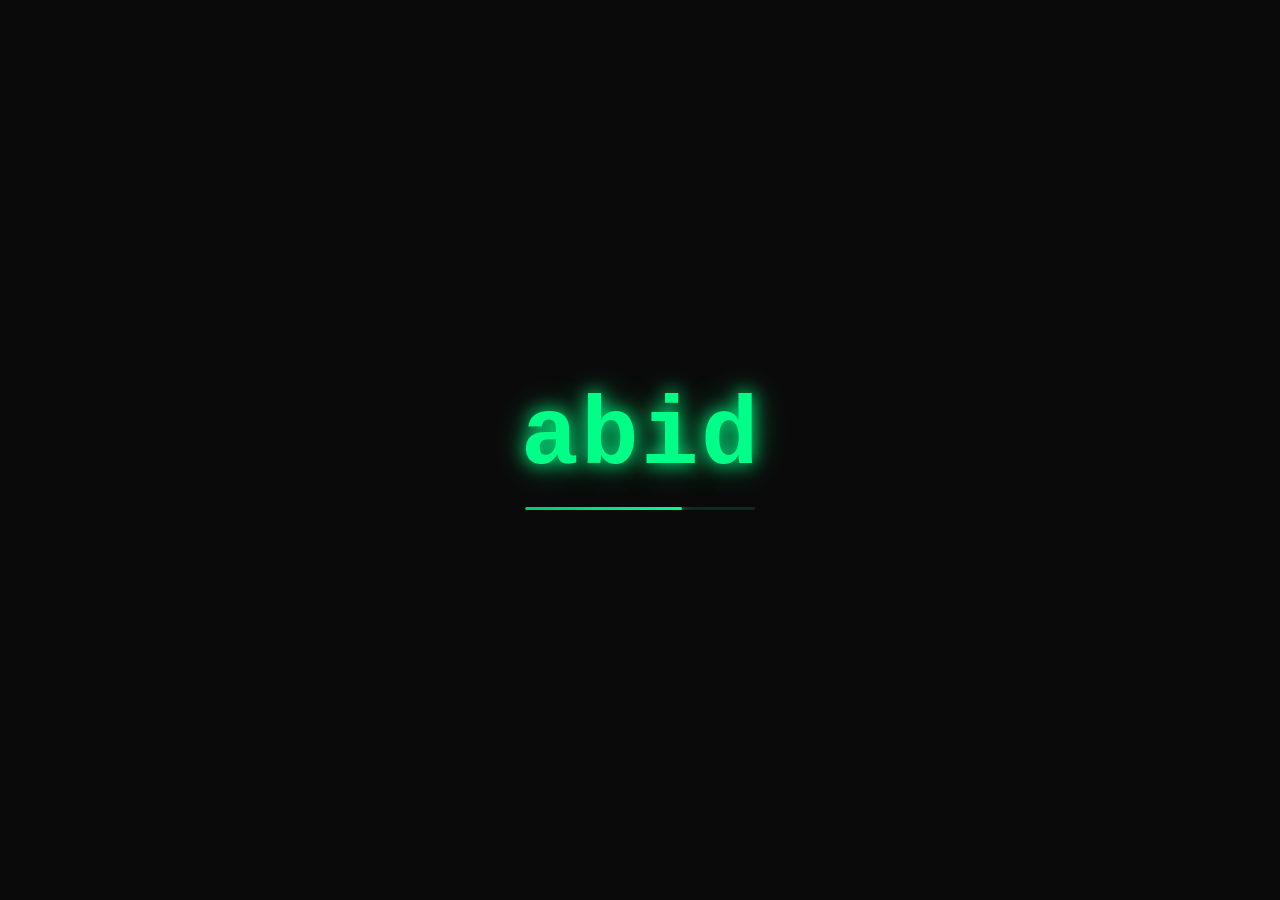
==== index.html @ 4dbd1556 "Update index.html" ====
<!DOCTYPE html>
<html lang="en">
<head>
    <meta charset="UTF-8">
    <meta name="viewport" content="width=device-width, initial-scale=1.0, user-scalable=yes">
    <title>My Repository Folders · Shofiqul Islam</title>
    <style>
        * {
            margin: 0;
            padding: 0;
            box-sizing: border-box;
        }

        body {
            font-family: -apple-system, BlinkMacSystemFont, 'Segoe UI', Roboto, Oxygen, Ubuntu, sans-serif;
            padding: 20px;
            background: linear-gradient(135deg, #667eea 0%, #764ba2 100%);
            min-height: 100vh;
        }

        .container {
            max-width: 800px;
            margin: 0 auto;
        }

        /* Header */
        .header-area {
            margin-bottom: 30px;
            text-align: center;
        }

        h1 {
            color: white;
            font-size: 2.5rem;
            text-shadow: 2px 2px 4px rgba(0,0,0,0.2);
            margin-bottom: 10px;
        }

        /* search */
        .search-container {
            margin-bottom: 20px;
        }

        #search-input {
            width: 100%;
            padding: 12px 20px;
            border: none;
            border-radius: 25px;
            font-size: 16px;
            box-shadow: 0 2px 6px rgba(0,0,0,0.1);
            outline: none;
        }

        #search-input:focus {
            box-shadow: 0 2px 10px rgba(0,0,0,0.15);
        }

        /* folder grid */
        ul {
            list-style: none;
            padding: 0;
            display: grid;
            gap: 18px;
            grid-template-columns: repeat(auto-fill, minmax(270px, 1fr));
            margin-bottom: 30px;
        }

        /* folder card - with hover animation (scale and shadow) */
        li {
            border-radius: 16px;
            box-shadow: 0 4px 12px rgba(0,0,0,0.15);
            background-size: cover;
            background-position: center;
            background-repeat: no-repeat;
            position: relative;
            min-height: 140px;
            cursor: pointer;
            transition: transform 0.25s ease, box-shadow 0.25s ease;
            background-color: #2d2b55; /* fallback solid color */
        }

        /* hover animation: scale up slightly and lift */
        li:hover {
            transform: translateY(-6px) scale(1.02);
            box-shadow: 0 12px 24px rgba(0,0,0,0.25);
        }

        /* overlay for text readability */
        .folder-content {
            background: rgba(0, 0, 0, 0.55);
            border-radius: 16px;
            padding: 18px 20px;
            width: 100%;
            height: 100%;
            transition: background 0.2s ease;
            display: flex;
            align-items: center;
        }

        li:hover .folder-content {
            background: rgba(0, 0, 0, 0.65);
        }

        .folder-link {
            text-decoration: none;
            color: white;
            font-weight: 600;
            font-size: 16px;
            display: flex;
            align-items: center;
            gap: 14px;
            width: 100%;
            cursor: pointer;
        }

        .folder-icon {
            font-size: 32px;
            filter: drop-shadow(0 2px 4px rgba(0,0,0,0.3));
        }

        .folder-info {
            flex: 1;
        }

        .folder-name {
            font-weight: 700;
            font-size: 1.1rem;
            word-break: break-word;
            letter-spacing: 0.3px;
            text-shadow: 0 1px 2px rgba(0,0,0,0.4);
        }

        .folder-desc {
            opacity: 0.85;
            font-weight: normal;
            font-size: 0.75rem;
            margin-top: 4px;
            display: block;
        }

        .hidden {
            display: none !important;
        }

        #loading, #error {
            text-align: center;
            color: white;
            font-size: 16px;
            padding: 20px;
            background: rgba(255, 255, 255, 0.1);
            border-radius: 10px;
        }

        .no-results {
            text-align: center;
            color: white;
            font-size: 16px;
            padding: 40px;
            background: rgba(255, 255, 255, 0.1);
            border-radius: 10px;
            grid-column: 1 / -1;
        }

        .stats {
            text-align: center;
            color: white;
            margin-bottom: 20px;
            font-size: 14px;
            opacity: 0.9;
        }

        /* Email button at bottom */
        .email-footer {
            text-align: center;
            margin-top: 20px;
            margin-bottom: 20px;
        }

        .email-me-btn {
            display: inline-flex;
            align-items: center;
            gap: 12px;
            background: #ffffff;
            color: #667eea;
            padding: 12px 32px;
            border-radius: 50px;
            text-decoration: none;
            font-weight: 700;
            font-size: 1.05rem;
            box-shadow: 0 4px 12px rgba(0,0,0,0.15);
            transition: all 0.2s ease;
            border: none;
            cursor: pointer;
        }

        .email-me-btn:hover {
            background: #f5f5ff;
            transform: translateY(-2px);
            box-shadow: 0 6px 16px rgba(0,0,0,0.2);
        }

        .footer-note {
            text-align: center;
            color: rgba(255,255,255,0.7);
            font-size: 12px;
            margin-top: 20px;
            padding: 12px;
        }

        /* ============ Loading overlays ============ */
        .loader-inner {
            display: flex;
            flex-direction: column;
            align-items: center;
            gap: 1.3rem;
        }
        .loading-text {
            display: flex;
            align-items: center;
            justify-content: center;
            gap: 0.15rem;
            max-width: 100vw;
            padding: 0 1rem;
        }
        .letter {
            font-size: clamp(2.6rem, 13vw, 6rem);
            font-weight: 700;
            display: inline-block;
            line-height: 1;
            font-family: 'Courier New', Consolas, Monaco, monospace;
            color: #00ff88;
            text-shadow: 0 0 18px #00ff88, 0 0 36px #00ff8877;
            animation: glitchPulse 1.8s infinite ease-in-out;
            position: relative;
            will-change: transform, opacity;
        }
        .letter:nth-child(1) { animation-delay: 0s; }
        .letter:nth-child(2) { animation-delay: 0.2s; }
        .letter:nth-child(3) { animation-delay: 0.4s; }
        .letter:nth-child(4) { animation-delay: 0.6s; }

        @keyframes glitchPulse {
            0%   { opacity:.35; transform: translateY(0) skewX(0deg) scale(1);      text-shadow:0 0 8px #00ff88,0 0 16px #00ff8844; color:#00cc66; }
            12%  { opacity:1;   transform: translateY(-7px) skewX(-3deg) scale(1.03); text-shadow:3px 0 #ff0044,-3px 0 #00aaff,0 0 32px #00ff88; color:#00ff88; }
            24%  { opacity:.55; transform: translateY(3px) skewX(2deg) scale(0.98);  text-shadow:-2px 0 #ff0044,2px 0 #00aaff,0 0 15px #00ff88; color:#00ffaa; }
            40%  { opacity:1;   transform: translateY(-4px) skewX(0deg) scale(1.01); text-shadow:0 0 26px #00ff88,0 0 52px #00ff88; color:#00ff88; }
            65%  { opacity:.45; transform: translateY(5px) skewX(-1deg) scale(0.99); text-shadow:0 0 10px #00ff88,0 0 20px #00ff8844; color:#00cc66; }
            100% { opacity:.35; transform: translateY(0) skewX(0deg) scale(1);      text-shadow:0 0 8px #00ff88,0 0 16px #00ff8844; color:#00cc66; }
        }
        @media (prefers-reduced-motion: reduce) {
            .letter { animation: none; opacity: 1; }
        }

        .progress-track {
            width: min(65vw, 230px);
            height: 3px;
            background: #0f2a1e;
            border-radius: 2px;
            overflow: hidden;
            position: relative;
        }
        .progress-fill {
            height: 100%;
            width: 0%;
            background: linear-gradient(90deg, #00cc66, #00ff88);
            box-shadow: 0 0 10px #00ff88, 0 0 22px #00ff8877;
            border-radius: 2px;
            transition: width .3s cubic-bezier(.4,0,.2,1);
        }

        /* Initial page-entry loader: solid black background */
        #initial-loader {
            position: fixed;
            inset: 0;
            background: #0a0a0a;
            display: flex;
            align-items: center;
            justify-content: center;
            z-index: 999999;
            opacity: 1;
            transition: opacity .5s ease;
        }
        #initial-loader.hide {
            opacity: 0;
            pointer-events: none;
        }

        /* Folder-open loader: blurred, semi-transparent so the page stays visible behind it */
        #folder-loader {
            position: fixed;
            inset: 0;
            background: rgba(10,10,10,0.35);
            backdrop-filter: blur(10px);
            -webkit-backdrop-filter: blur(10px);
            display: flex;
            align-items: center;
            justify-content: center;
            z-index: 999998;
            opacity: 0;
            visibility: hidden;
            transition: opacity .35s ease;
        }
        #folder-loader.active {
            opacity: 1;
            visibility: visible;
        }

        @media (max-width: 600px) {
            h1 {
                font-size: 1.8rem;
            }
            ul {
                grid-template-columns: 1fr;
            }
            .folder-content {
                padding: 14px 16px;
            }
            .folder-icon {
                font-size: 28px;
            }
            .folder-name {
                font-size: 1rem;
            }
        }
    </style>
</head>
<body>

<!-- ===== Initial page loader (solid black), shown once on first entry ===== -->
<div id="initial-loader" role="status" aria-label="Loading">
    <div class="loader-inner">
        <div class="loading-text">
            <span class="letter">a</span>
            <span class="letter">b</span>
            <span class="letter">i</span>
            <span class="letter">d</span>
        </div>
        <div class="progress-track">
            <div class="progress-fill" id="initial-loader-fill"></div>
        </div>
    </div>
</div>

<!-- ===== Folder-open loader (blurred background), shown briefly per folder click ===== -->
<div id="folder-loader" role="status" aria-label="Opening folder">
    <div class="loader-inner">
        <div class="loading-text">
            <span class="letter">a</span>
            <span class="letter">b</span>
            <span class="letter">i</span>
            <span class="letter">d</span>
        </div>
        <div class="progress-track">
            <div class="progress-fill" id="folder-loader-fill"></div>
        </div>
    </div>
</div>

<div class="container">
    <!-- Header -->
    <div class="header-area">
        <h1>📁 Document Folders</h1>
    </div>

    <!-- Search Box -->
    <div class="search-container">
        <input 
            type="text" 
            id="search-input" 
            placeholder="🔍 Search folders by name..."
            autocomplete="off"
        >
    </div>

    <div class="stats" id="stats"></div>
    <div id="loading">⏳ Loading folders...</div>
    <div id="error" class="hidden"></div>
    <ul id="folder-list" class="hidden"></ul>

    <!-- Email button at bottom (as requested) -->
    <div class="email-footer">
        <a href="https://shofiqul5.github.io/#contact" class="email-me-btn" target="_blank" rel="noopener noreferrer">
            Contact Me
        </a>
    </div>

    <div class="footer-note">
        ⚡ GitHub API · folders from /shofiqul5/top
    </div>
</div>

<script>
    // ============ Loader helpers ============
    const initialLoader = document.getElementById('initial-loader');
    const initialLoaderFill = document.getElementById('initial-loader-fill');
    const folderLoader = document.getElementById('folder-loader');
    const folderLoaderFill = document.getElementById('folder-loader-fill');

    // Drives a progress-fill bar for `duration` ms, then calls `onDone`.
    function animateFill(fillEl, duration, onDone) {
        const start = performance.now();
        function frame(now) {
            const elapsed = now - start;
            const pct = Math.min(100, (elapsed / duration) * 100);
            fillEl.style.width = pct + '%';
            if (pct < 100) {
                requestAnimationFrame(frame);
            } else if (onDone) {
                onDone();
            }
        }
        requestAnimationFrame(frame);
    }

    // Initial page loader: stays until folders are fetched AND at least
    // a random 1-3s has passed, whichever is longer, so it never feels rushed.
    let foldersReady = false;
    const initialMinDuration = 1000 + Math.random() * 2000; // 1s - 3s
    let initialFillDone = false;

    function tryHideInitialLoader() {
        if (foldersReady && initialFillDone) {
            initialLoader.classList.add('hide');
            initialLoader.addEventListener('transitionend', function () {
                initialLoader.remove();
            }, { once: true });
        }
    }
    animateFill(initialLoaderFill, initialMinDuration, function () {
        initialFillDone = true;
        tryHideInitialLoader();
    });

    // Folder-open loader: quick blurred overlay shown for a random 1-3s
    // right before the folder actually opens in a new tab.
    function openFolderWithLoader(url) {
        folderLoader.classList.add('active');
        folderLoaderFill.style.width = '0%';
        const duration = 1000 + Math.random() * 2000; // 1s - 3s
        animateFill(folderLoaderFill, duration, function () {
            window.open(url, '_blank');
            folderLoader.classList.remove('active');
        });
    }
</script>

<script>
    // --- Configuration ---
    const username = 'shofiqul5';
    const repo = 'top';
    const excludedFolders = ['.github', '.git', 'css', 'images'];

    // Optional custom descriptions for folders
    const folderDescriptions = {
        // 'example-folder': 'This is a demo folder'
    };

    // Base URL for folder images: each folder may contain "folder-image.jpg"
    function getFolderImageUrl(folderName) {
        return `https://raw.githubusercontent.com/${username}/${repo}/main/${encodeURIComponent(folderName)}/folder-image.jpg`;
    }

    // --- End Configuration ---

    const apiUrl = `https://api.github.com/repos/${username}/${repo}/contents/`;
    let allFolders = [];

    // DOM Elements
    const folderListEl = document.getElementById('folder-list');
    const loadingEl = document.getElementById('loading');
    const errorEl = document.getElementById('error');
    const statsEl = document.getElementById('stats');
    const searchInput = document.getElementById('search-input');

    // Helper: apply background image with robust fallback (solid color if image missing)
    function applyFolderBackground(liElement, folderName) {
        const imageUrl = getFolderImageUrl(folderName);
        const fallbackColor = "#2d2b55"; // solid dark purple/blue fallback

        // Set initial background color as fallback
        liElement.style.backgroundColor = fallbackColor;
        liElement.style.backgroundImage = "none";

        // Try to load image asynchronously
        const img = new Image();
        img.onload = function() {
            // Image exists and loaded successfully -> set as background
            liElement.style.backgroundImage = `url('${imageUrl}')`;
            liElement.style.backgroundSize = "cover";
            liElement.style.backgroundPosition = "center";
            liElement.style.backgroundColor = "transparent";
        };
        img.onerror = function() {
            // Image not found -> keep solid background (no image)
            liElement.style.backgroundColor = fallbackColor;
            liElement.style.backgroundImage = "none";
        };
        img.src = imageUrl;
    }

    // Build folder card with click handler (navigate into folder)
    function createFolderCard(folder) {
        const li = document.createElement('li');
        const folderName = folder.name;
        const description = folderDescriptions[folderName] || '';

        // Apply background (image if exists, else solid)
        applyFolderBackground(li, folderName);

        // Create inner content div
        const contentDiv = document.createElement('div');
        contentDiv.className = 'folder-content';

        // Create anchor-like div but we'll make entire li clickable to open folder
        // But we also need proper cursor and accessibility. Using button role or link.
        // We'll attach click event to li that redirects to folder URL.
        // Also we'll keep inner structure for styling.
        const linkDiv = document.createElement('div');
        linkDiv.className = 'folder-link';
        // Make it keyboard accessible and clickable
        linkDiv.setAttribute('role', 'link');
        linkDiv.setAttribute('tabindex', '0');

        const iconSpan = document.createElement('span');
        iconSpan.className = 'folder-icon';
        iconSpan.textContent = '📂';

        const infoDiv = document.createElement('div');
        infoDiv.className = 'folder-info';

        const nameSpan = document.createElement('div');
        nameSpan.className = 'folder-name';
        nameSpan.textContent = folderName;
        infoDiv.appendChild(nameSpan);

        if (description) {
            const descSpan = document.createElement('small');
            descSpan.className = 'folder-desc';
            descSpan.textContent = description;
            infoDiv.appendChild(descSpan);
        }

        linkDiv.appendChild(iconSpan);
        linkDiv.appendChild(infoDiv);
        contentDiv.appendChild(linkDiv);
        li.appendChild(contentDiv);

        // Make entire card clickable -> open folder URL
        const folderUrl = `https://${username}.github.io/${repo}/${folderName}/`;

        const openFolder = (e) => {
            // Prevent event bubbling to avoid conflicts
            e.stopPropagation();
            openFolderWithLoader(folderUrl);
        };

        li.addEventListener('click', openFolder);
        // Also make the inner linkDiv clickable (same)
        linkDiv.addEventListener('click', openFolder);
        // Keyboard support: Enter or Space
        li.addEventListener('keydown', (e) => {
            if (e.key === 'Enter' || e.key === ' ') {
                e.preventDefault();
                openFolderWithLoader(folderUrl);
            }
        });
        li.setAttribute('tabindex', '0');
        li.setAttribute('aria-label', `Open folder ${folderName}`);

        return li;
    }

    // Render folders
    function renderFolders(folders) {
        folderListEl.innerHTML = '';

        if (folders.length === 0) {
            folderListEl.innerHTML = '<div class="no-results">🔍 No folders found matching your search</div>';
            return;
        }

        folders.forEach(folder => {
            const card = createFolderCard(folder);
            folderListEl.appendChild(card);
        });
    }

    // --- Fetch folders from GitHub API ---
    async function fetchFolders() {
        try {
            const response = await fetch(apiUrl);

            if (!response.ok) {
                throw new Error(`HTTP ${response.status}`);
            }

            const data = await response.json();

            if (!Array.isArray(data)) {
                throw new Error('Invalid API response');
            }

            // Filter directories, exclude unwanted
            allFolders = data.filter(item => 
                item.type === 'dir' && !excludedFolders.includes(item.name)
            );

            // Sort A-Z
            allFolders.sort((a, b) => a.name.localeCompare(b.name));

            const count = allFolders.length;
            statsEl.textContent = `📁 Found ${count} folder${count !== 1 ? 's' : ''}`;

            loadingEl.classList.add('hidden');
            folderListEl.classList.remove('hidden');

            renderFolders(allFolders);

            // Search handler - simple filtering with live update
            const searchHandler = (e) => {
                const term = e.target.value.toLowerCase().trim();
                const filtered = allFolders.filter(folder => 
                    folder.name.toLowerCase().includes(term) ||
                    (folderDescriptions[folder.name] && folderDescriptions[folder.name].toLowerCase().includes(term))
                );
                renderFolders(filtered);
                // Update stats for search results
                const searchStats = document.getElementById('stats');
                if (term === '') {
                    searchStats.textContent = `📁 Found ${allFolders.length} folder${allFolders.length !== 1 ? 's' : ''}`;
                } else {
                    searchStats.textContent = `🔍 Found ${filtered.length} folder${filtered.length !== 1 ? 's' : ''} matching "${term}"`;
                }
            };

            // Remove previous listener and attach new one
            searchInput.removeEventListener('input', searchHandler);
            searchInput.addEventListener('input', searchHandler);

            foldersReady = true;
            tryHideInitialLoader();

        } catch (err) {
            console.error('Fetch error:', err);
            loadingEl.classList.add('hidden');
            errorEl.classList.remove('hidden');
            errorEl.innerHTML = `
                ❌ Failed to load folders<br>
                <small>${err.message}</small><br>
                <small>Make sure repository is public: ${username}/${repo}</small>
            `;
            foldersReady = true;
            tryHideInitialLoader();
        }
    }

    // Start loading
    fetchFolders();
</script>
</body>
    </html>
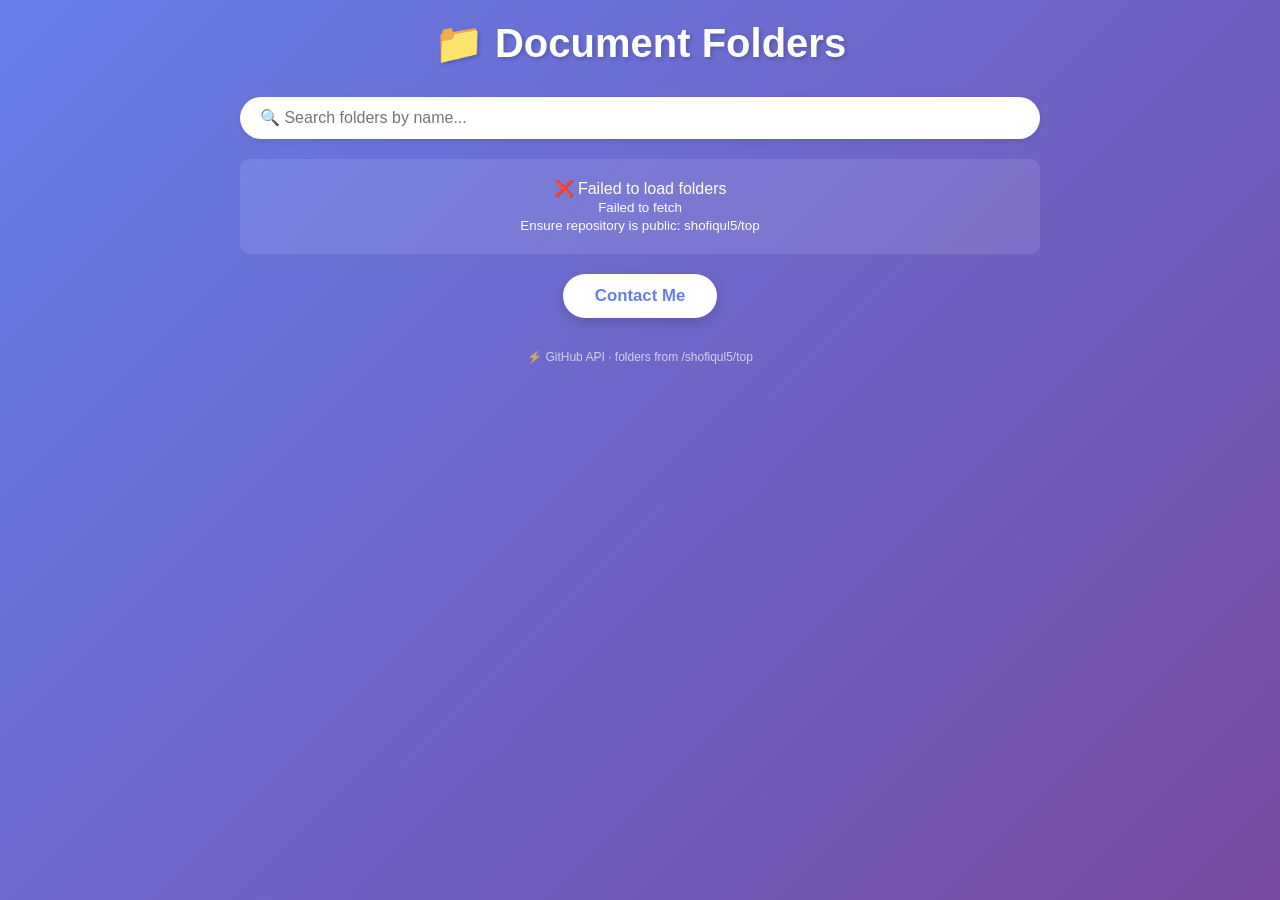
==== commit 9c1b0f1f: "Update index.html" ====
--- a/index.html
+++ b/index.html
@@ -65,7 +65,7 @@
             margin-bottom: 30px;
         }
 
-        /* folder card - with hover animation (scale and shadow) */
+        /* folder card */
         li {
             border-radius: 16px;
             box-shadow: 0 4px 12px rgba(0,0,0,0.15);
@@ -76,10 +76,9 @@
             min-height: 140px;
             cursor: pointer;
             transition: transform 0.25s ease, box-shadow 0.25s ease;
-            background-color: #2d2b55; /* fallback solid color */
-        }
-
-        /* hover animation: scale up slightly and lift */
+            background-color: #2d2b55;
+        }
+
         li:hover {
             transform: translateY(-6px) scale(1.02);
             box-shadow: 0 12px 24px rgba(0,0,0,0.25);
@@ -169,7 +168,7 @@
             opacity: 0.9;
         }
 
-        /* Email button at bottom */
+        /* Email button */
         .email-footer {
             text-align: center;
             margin-top: 20px;
@@ -207,13 +206,14 @@
             padding: 12px;
         }
 
-        /* ============ Loading overlays ============ */
+        /* Loading overlays */
         .loader-inner {
             display: flex;
             flex-direction: column;
             align-items: center;
             gap: 1.3rem;
         }
+
         .loading-text {
             display: flex;
             align-items: center;
@@ -222,6 +222,7 @@
             max-width: 100vw;
             padding: 0 1rem;
         }
+
         .letter {
             font-size: clamp(2.6rem, 13vw, 6rem);
             font-weight: 700;
@@ -234,6 +235,7 @@
             position: relative;
             will-change: transform, opacity;
         }
+
         .letter:nth-child(1) { animation-delay: 0s; }
         .letter:nth-child(2) { animation-delay: 0.2s; }
         .letter:nth-child(3) { animation-delay: 0.4s; }
@@ -247,6 +249,7 @@
             65%  { opacity:.45; transform: translateY(5px) skewX(-1deg) scale(0.99); text-shadow:0 0 10px #00ff88,0 0 20px #00ff8844; color:#00cc66; }
             100% { opacity:.35; transform: translateY(0) skewX(0deg) scale(1);      text-shadow:0 0 8px #00ff88,0 0 16px #00ff8844; color:#00cc66; }
         }
+
         @media (prefers-reduced-motion: reduce) {
             .letter { animation: none; opacity: 1; }
         }
@@ -259,6 +262,7 @@
             overflow: hidden;
             position: relative;
         }
+
         .progress-fill {
             height: 100%;
             width: 0%;
@@ -268,7 +272,6 @@
             transition: width .3s cubic-bezier(.4,0,.2,1);
         }
 
-        /* Initial page-entry loader: solid black background */
         #initial-loader {
             position: fixed;
             inset: 0;
@@ -280,12 +283,12 @@
             opacity: 1;
             transition: opacity .5s ease;
         }
+
         #initial-loader.hide {
             opacity: 0;
             pointer-events: none;
         }
 
-        /* Folder-open loader: blurred, semi-transparent so the page stays visible behind it */
         #folder-loader {
             position: fixed;
             inset: 0;
@@ -300,33 +303,24 @@
             visibility: hidden;
             transition: opacity .35s ease;
         }
+
         #folder-loader.active {
             opacity: 1;
             visibility: visible;
         }
 
         @media (max-width: 600px) {
-            h1 {
-                font-size: 1.8rem;
-            }
-            ul {
-                grid-template-columns: 1fr;
-            }
-            .folder-content {
-                padding: 14px 16px;
-            }
-            .folder-icon {
-                font-size: 28px;
-            }
-            .folder-name {
-                font-size: 1rem;
-            }
+            h1 { font-size: 1.8rem; }
+            ul { grid-template-columns: 1fr; }
+            .folder-content { padding: 14px 16px; }
+            .folder-icon { font-size: 28px; }
+            .folder-name { font-size: 1rem; }
         }
     </style>
 </head>
 <body>
 
-<!-- ===== Initial page loader (solid black), shown once on first entry ===== -->
+<!-- Initial Page Entry Loader -->
 <div id="initial-loader" role="status" aria-label="Loading">
     <div class="loader-inner">
         <div class="loading-text">
@@ -341,7 +335,7 @@
     </div>
 </div>
 
-<!-- ===== Folder-open loader (blurred background), shown briefly per folder click ===== -->
+<!-- Folder Opening Loader -->
 <div id="folder-loader" role="status" aria-label="Opening folder">
     <div class="loader-inner">
         <div class="loading-text">
@@ -357,12 +351,10 @@
 </div>
 
 <div class="container">
-    <!-- Header -->
     <div class="header-area">
         <h1>📁 Document Folders</h1>
     </div>
 
-    <!-- Search Box -->
     <div class="search-container">
         <input 
             type="text" 
@@ -377,7 +369,6 @@
     <div id="error" class="hidden"></div>
     <ul id="folder-list" class="hidden"></ul>
 
-    <!-- Email button at bottom (as requested) -->
     <div class="email-footer">
         <a href="https://shofiqul5.github.io/#contact" class="email-me-btn" target="_blank" rel="noopener noreferrer">
             Contact Me
@@ -390,13 +381,28 @@
 </div>
 
 <script>
-    // ============ Loader helpers ============
+    // Config
+    const username = 'shofiqul5';
+    const repo = 'top';
+    const excludedFolders = ['.github', '.git', 'css', 'images'];
+    const folderDescriptions = {};
+
+    const apiUrl = `https://api.github.com/repos/${username}/${repo}/contents/`;
+    let allFolders = [];
+
+    // DOM Elements
+    const folderListEl = document.getElementById('folder-list');
+    const loadingEl = document.getElementById('loading');
+    const errorEl = document.getElementById('error');
+    const statsEl = document.getElementById('stats');
+    const searchInput = document.getElementById('search-input');
+
     const initialLoader = document.getElementById('initial-loader');
     const initialLoaderFill = document.getElementById('initial-loader-fill');
     const folderLoader = document.getElementById('folder-loader');
     const folderLoaderFill = document.getElementById('folder-loader-fill');
 
-    // Drives a progress-fill bar for `duration` ms, then calls `onDone`.
+    // Helper: Progress Fill Animation
     function animateFill(fillEl, duration, onDone) {
         const start = performance.now();
         function frame(now) {
@@ -412,11 +418,10 @@
         requestAnimationFrame(frame);
     }
 
-    // Initial page loader: stays until folders are fetched AND at least
-    // a random 1-3s has passed, whichever is longer, so it never feels rushed.
+    // Initial loader controller
     let foldersReady = false;
-    const initialMinDuration = 1000 + Math.random() * 2000; // 1s - 3s
     let initialFillDone = false;
+    const initialMinDuration = 800; // Quick initial load
 
     function tryHideInitialLoader() {
         if (foldersReady && initialFillDone) {
@@ -426,98 +431,71 @@
             }, { once: true });
         }
     }
+
     animateFill(initialLoaderFill, initialMinDuration, function () {
         initialFillDone = true;
         tryHideInitialLoader();
     });
 
-    // Folder-open loader: quick blurred overlay shown for a random 1-3s
-    // right before the folder actually opens in a new tab.
+    // FIXED: Folder click handler that bypasses browser pop-up blockers
     function openFolderWithLoader(url) {
+        // 1. Open blank tab immediately while browser recognises user click event
+        const newTab = window.open('about:blank', '_blank');
+
         folderLoader.classList.add('active');
         folderLoaderFill.style.width = '0%';
-        const duration = 1000 + Math.random() * 2000; // 1s - 3s
+        const duration = 600; // Snappy 600ms transition
+
         animateFill(folderLoaderFill, duration, function () {
-            window.open(url, '_blank');
+            // 2. Redirect the target window once animation completes
+            if (newTab) {
+                newTab.location.href = url;
+            } else {
+                window.location.href = url; // Fallback if popup blocker completely blocked newTab
+            }
             folderLoader.classList.remove('active');
         });
     }
-</script>
-
-<script>
-    // --- Configuration ---
-    const username = 'shofiqul5';
-    const repo = 'top';
-    const excludedFolders = ['.github', '.git', 'css', 'images'];
-
-    // Optional custom descriptions for folders
-    const folderDescriptions = {
-        // 'example-folder': 'This is a demo folder'
-    };
-
-    // Base URL for folder images: each folder may contain "folder-image.jpg"
+
+    // Background Image Helper
     function getFolderImageUrl(folderName) {
         return `https://raw.githubusercontent.com/${username}/${repo}/main/${encodeURIComponent(folderName)}/folder-image.jpg`;
     }
 
-    // --- End Configuration ---
-
-    const apiUrl = `https://api.github.com/repos/${username}/${repo}/contents/`;
-    let allFolders = [];
-
-    // DOM Elements
-    const folderListEl = document.getElementById('folder-list');
-    const loadingEl = document.getElementById('loading');
-    const errorEl = document.getElementById('error');
-    const statsEl = document.getElementById('stats');
-    const searchInput = document.getElementById('search-input');
-
-    // Helper: apply background image with robust fallback (solid color if image missing)
     function applyFolderBackground(liElement, folderName) {
         const imageUrl = getFolderImageUrl(folderName);
-        const fallbackColor = "#2d2b55"; // solid dark purple/blue fallback
-
-        // Set initial background color as fallback
+        const fallbackColor = "#2d2b55";
+
         liElement.style.backgroundColor = fallbackColor;
         liElement.style.backgroundImage = "none";
 
-        // Try to load image asynchronously
         const img = new Image();
         img.onload = function() {
-            // Image exists and loaded successfully -> set as background
             liElement.style.backgroundImage = `url('${imageUrl}')`;
             liElement.style.backgroundSize = "cover";
             liElement.style.backgroundPosition = "center";
             liElement.style.backgroundColor = "transparent";
         };
         img.onerror = function() {
-            // Image not found -> keep solid background (no image)
             liElement.style.backgroundColor = fallbackColor;
             liElement.style.backgroundImage = "none";
         };
         img.src = imageUrl;
     }
 
-    // Build folder card with click handler (navigate into folder)
+    // Card Builder
     function createFolderCard(folder) {
         const li = document.createElement('li');
         const folderName = folder.name;
         const description = folderDescriptions[folderName] || '';
 
-        // Apply background (image if exists, else solid)
         applyFolderBackground(li, folderName);
 
-        // Create inner content div
         const contentDiv = document.createElement('div');
         contentDiv.className = 'folder-content';
 
-        // Create anchor-like div but we'll make entire li clickable to open folder
-        // But we also need proper cursor and accessibility. Using button role or link.
-        // We'll attach click event to li that redirects to folder URL.
-        // Also we'll keep inner structure for styling.
         const linkDiv = document.createElement('div');
         linkDiv.className = 'folder-link';
-        // Make it keyboard accessible and clickable
         linkDiv.setAttribute('role', 'link');
         linkDiv.setAttribute('tabindex', '0');
 
@@ -545,32 +523,28 @@
         contentDiv.appendChild(linkDiv);
         li.appendChild(contentDiv);
 
-        // Make entire card clickable -> open folder URL
         const folderUrl = `https://${username}.github.io/${repo}/${folderName}/`;
 
         const openFolder = (e) => {
-            // Prevent event bubbling to avoid conflicts
             e.stopPropagation();
             openFolderWithLoader(folderUrl);
         };
 
         li.addEventListener('click', openFolder);
-        // Also make the inner linkDiv clickable (same)
-        linkDiv.addEventListener('click', openFolder);
-        // Keyboard support: Enter or Space
         li.addEventListener('keydown', (e) => {
             if (e.key === 'Enter' || e.key === ' ') {
                 e.preventDefault();
                 openFolderWithLoader(folderUrl);
             }
         });
+
         li.setAttribute('tabindex', '0');
         li.setAttribute('aria-label', `Open folder ${folderName}`);
 
         return li;
     }
 
-    // Render folders
+    // Render Function
     function renderFolders(folders) {
         folderListEl.innerHTML = '';
 
@@ -585,7 +559,26 @@
         });
     }
 
-    // --- Fetch folders from GitHub API ---
+    // FIXED: Global Search Handler
+    function handleSearch(e) {
+        const term = e.target.value.toLowerCase().trim();
+        const filtered = allFolders.filter(folder => 
+            folder.name.toLowerCase().includes(term) ||
+            (folderDescriptions[folder.name] && folderDescriptions[folder.name].toLowerCase().includes(term))
+        );
+        renderFolders(filtered);
+
+        if (term === '') {
+            statsEl.textContent = `📁 Found ${allFolders.length} folder${allFolders.length !== 1 ? 's' : ''}`;
+        } else {
+            statsEl.textContent = `🔍 Found ${filtered.length} folder${filtered.length !== 1 ? 's' : ''} matching "${term}"`;
+        }
+    }
+
+    // Attach search event listener ONCE globally
+    searchInput.addEventListener('input', handleSearch);
+
+    // Fetch Folders from API
     async function fetchFolders() {
         try {
             const response = await fetch(apiUrl);
@@ -597,15 +590,13 @@
             const data = await response.json();
 
             if (!Array.isArray(data)) {
-                throw new Error('Invalid API response');
+                throw new Error('Invalid API response structure');
             }
 
-            // Filter directories, exclude unwanted
             allFolders = data.filter(item => 
                 item.type === 'dir' && !excludedFolders.includes(item.name)
             );
 
-            // Sort A-Z
             allFolders.sort((a, b) => a.name.localeCompare(b.name));
 
             const count = allFolders.length;
@@ -615,27 +606,6 @@
             folderListEl.classList.remove('hidden');
 
             renderFolders(allFolders);
-
-            // Search handler - simple filtering with live update
-            const searchHandler = (e) => {
-                const term = e.target.value.toLowerCase().trim();
-                const filtered = allFolders.filter(folder => 
-                    folder.name.toLowerCase().includes(term) ||
-                    (folderDescriptions[folder.name] && folderDescriptions[folder.name].toLowerCase().includes(term))
-                );
-                renderFolders(filtered);
-                // Update stats for search results
-                const searchStats = document.getElementById('stats');
-                if (term === '') {
-                    searchStats.textContent = `📁 Found ${allFolders.length} folder${allFolders.length !== 1 ? 's' : ''}`;
-                } else {
-                    searchStats.textContent = `🔍 Found ${filtered.length} folder${filtered.length !== 1 ? 's' : ''} matching "${term}"`;
-                }
-            };
-
-            // Remove previous listener and attach new one
-            searchInput.removeEventListener('input', searchHandler);
-            searchInput.addEventListener('input', searchHandler);
 
             foldersReady = true;
             tryHideInitialLoader();
@@ -647,15 +617,15 @@
             errorEl.innerHTML = `
                 ❌ Failed to load folders<br>
                 <small>${err.message}</small><br>
-                <small>Make sure repository is public: ${username}/${repo}</small>
+                <small>Ensure repository is public: ${username}/${repo}</small>
             `;
             foldersReady = true;
             tryHideInitialLoader();
         }
     }
 
-    // Start loading
+    // Initialize
     fetchFolders();
 </script>
 </body>
-    </html>
+</html>
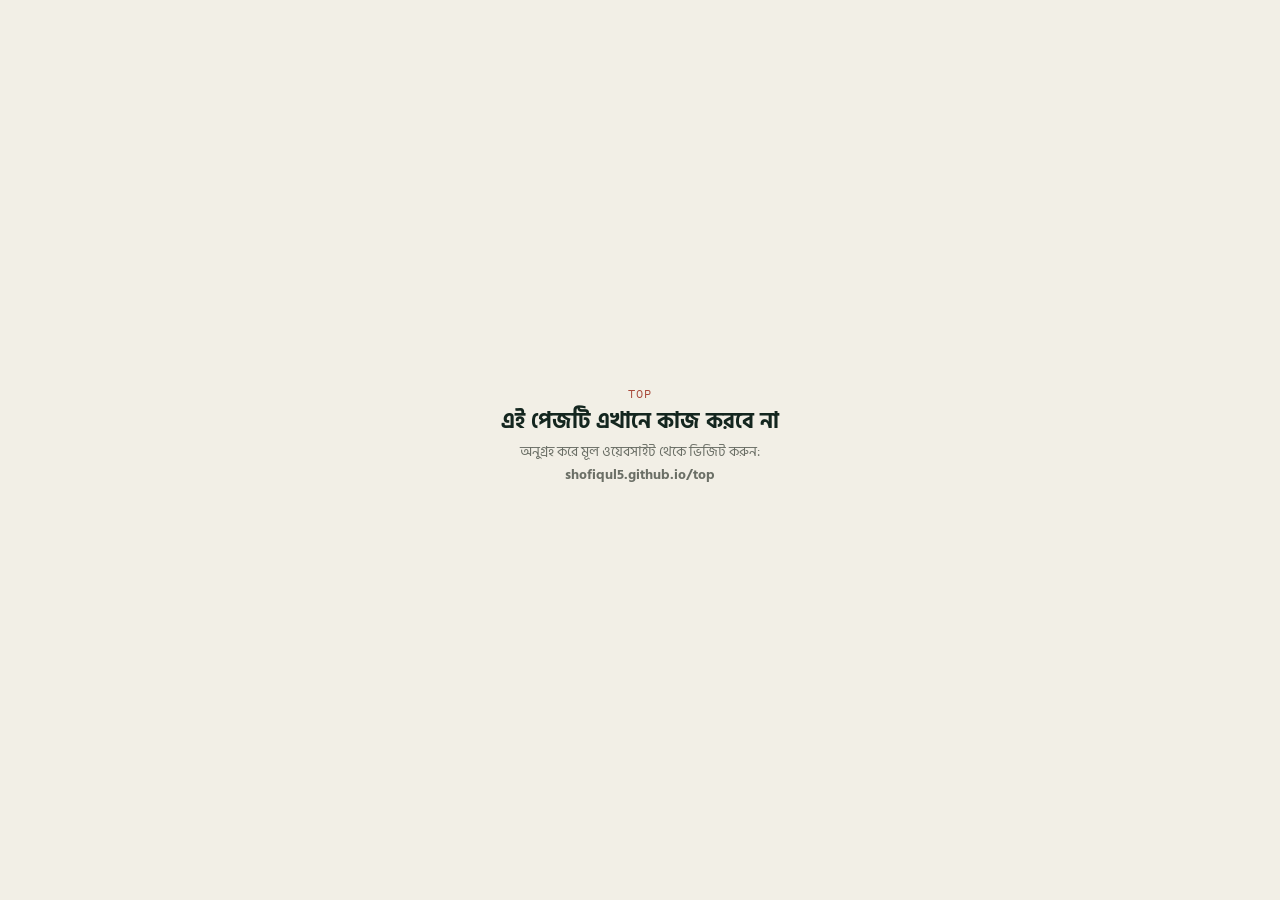
==== commit 878f8362: "Update index.html" ====
--- a/index.html
+++ b/index.html
@@ -1,631 +1,340 @@
 <!DOCTYPE html>
-<html lang="en">
+<html lang="bn">
 <head>
-    <meta charset="UTF-8">
-    <meta name="viewport" content="width=device-width, initial-scale=1.0, user-scalable=yes">
-    <title>My Repository Folders · Shofiqul Islam</title>
-    <style>
-        * {
-            margin: 0;
-            padding: 0;
-            box-sizing: border-box;
-        }
-
-        body {
-            font-family: -apple-system, BlinkMacSystemFont, 'Segoe UI', Roboto, Oxygen, Ubuntu, sans-serif;
-            padding: 20px;
-            background: linear-gradient(135deg, #667eea 0%, #764ba2 100%);
-            min-height: 100vh;
-        }
-
-        .container {
-            max-width: 800px;
-            margin: 0 auto;
-        }
-
-        /* Header */
-        .header-area {
-            margin-bottom: 30px;
-            text-align: center;
-        }
-
-        h1 {
-            color: white;
-            font-size: 2.5rem;
-            text-shadow: 2px 2px 4px rgba(0,0,0,0.2);
-            margin-bottom: 10px;
-        }
-
-        /* search */
-        .search-container {
-            margin-bottom: 20px;
-        }
-
-        #search-input {
-            width: 100%;
-            padding: 12px 20px;
-            border: none;
-            border-radius: 25px;
-            font-size: 16px;
-            box-shadow: 0 2px 6px rgba(0,0,0,0.1);
-            outline: none;
-        }
-
-        #search-input:focus {
-            box-shadow: 0 2px 10px rgba(0,0,0,0.15);
-        }
-
-        /* folder grid */
-        ul {
-            list-style: none;
-            padding: 0;
-            display: grid;
-            gap: 18px;
-            grid-template-columns: repeat(auto-fill, minmax(270px, 1fr));
-            margin-bottom: 30px;
-        }
-
-        /* folder card */
-        li {
-            border-radius: 16px;
-            box-shadow: 0 4px 12px rgba(0,0,0,0.15);
-            background-size: cover;
-            background-position: center;
-            background-repeat: no-repeat;
-            position: relative;
-            min-height: 140px;
-            cursor: pointer;
-            transition: transform 0.25s ease, box-shadow 0.25s ease;
-            background-color: #2d2b55;
-        }
-
-        li:hover {
-            transform: translateY(-6px) scale(1.02);
-            box-shadow: 0 12px 24px rgba(0,0,0,0.25);
-        }
-
-        /* overlay for text readability */
-        .folder-content {
-            background: rgba(0, 0, 0, 0.55);
-            border-radius: 16px;
-            padding: 18px 20px;
-            width: 100%;
-            height: 100%;
-            transition: background 0.2s ease;
-            display: flex;
-            align-items: center;
-        }
-
-        li:hover .folder-content {
-            background: rgba(0, 0, 0, 0.65);
-        }
-
-        .folder-link {
-            text-decoration: none;
-            color: white;
-            font-weight: 600;
-            font-size: 16px;
-            display: flex;
-            align-items: center;
-            gap: 14px;
-            width: 100%;
-            cursor: pointer;
-        }
-
-        .folder-icon {
-            font-size: 32px;
-            filter: drop-shadow(0 2px 4px rgba(0,0,0,0.3));
-        }
-
-        .folder-info {
-            flex: 1;
-        }
-
-        .folder-name {
-            font-weight: 700;
-            font-size: 1.1rem;
-            word-break: break-word;
-            letter-spacing: 0.3px;
-            text-shadow: 0 1px 2px rgba(0,0,0,0.4);
-        }
-
-        .folder-desc {
-            opacity: 0.85;
-            font-weight: normal;
-            font-size: 0.75rem;
-            margin-top: 4px;
-            display: block;
-        }
-
-        .hidden {
-            display: none !important;
-        }
-
-        #loading, #error {
-            text-align: center;
-            color: white;
-            font-size: 16px;
-            padding: 20px;
-            background: rgba(255, 255, 255, 0.1);
-            border-radius: 10px;
-        }
-
-        .no-results {
-            text-align: center;
-            color: white;
-            font-size: 16px;
-            padding: 40px;
-            background: rgba(255, 255, 255, 0.1);
-            border-radius: 10px;
-            grid-column: 1 / -1;
-        }
-
-        .stats {
-            text-align: center;
-            color: white;
-            margin-bottom: 20px;
-            font-size: 14px;
-            opacity: 0.9;
-        }
-
-        /* Email button */
-        .email-footer {
-            text-align: center;
-            margin-top: 20px;
-            margin-bottom: 20px;
-        }
-
-        .email-me-btn {
-            display: inline-flex;
-            align-items: center;
-            gap: 12px;
-            background: #ffffff;
-            color: #667eea;
-            padding: 12px 32px;
-            border-radius: 50px;
-            text-decoration: none;
-            font-weight: 700;
-            font-size: 1.05rem;
-            box-shadow: 0 4px 12px rgba(0,0,0,0.15);
-            transition: all 0.2s ease;
-            border: none;
-            cursor: pointer;
-        }
-
-        .email-me-btn:hover {
-            background: #f5f5ff;
-            transform: translateY(-2px);
-            box-shadow: 0 6px 16px rgba(0,0,0,0.2);
-        }
-
-        .footer-note {
-            text-align: center;
-            color: rgba(255,255,255,0.7);
-            font-size: 12px;
-            margin-top: 20px;
-            padding: 12px;
-        }
-
-        /* Loading overlays */
-        .loader-inner {
-            display: flex;
-            flex-direction: column;
-            align-items: center;
-            gap: 1.3rem;
-        }
-
-        .loading-text {
-            display: flex;
-            align-items: center;
-            justify-content: center;
-            gap: 0.15rem;
-            max-width: 100vw;
-            padding: 0 1rem;
-        }
-
-        .letter {
-            font-size: clamp(2.6rem, 13vw, 6rem);
-            font-weight: 700;
-            display: inline-block;
-            line-height: 1;
-            font-family: 'Courier New', Consolas, Monaco, monospace;
-            color: #00ff88;
-            text-shadow: 0 0 18px #00ff88, 0 0 36px #00ff8877;
-            animation: glitchPulse 1.8s infinite ease-in-out;
-            position: relative;
-            will-change: transform, opacity;
-        }
-
-        .letter:nth-child(1) { animation-delay: 0s; }
-        .letter:nth-child(2) { animation-delay: 0.2s; }
-        .letter:nth-child(3) { animation-delay: 0.4s; }
-        .letter:nth-child(4) { animation-delay: 0.6s; }
-
-        @keyframes glitchPulse {
-            0%   { opacity:.35; transform: translateY(0) skewX(0deg) scale(1);      text-shadow:0 0 8px #00ff88,0 0 16px #00ff8844; color:#00cc66; }
-            12%  { opacity:1;   transform: translateY(-7px) skewX(-3deg) scale(1.03); text-shadow:3px 0 #ff0044,-3px 0 #00aaff,0 0 32px #00ff88; color:#00ff88; }
-            24%  { opacity:.55; transform: translateY(3px) skewX(2deg) scale(0.98);  text-shadow:-2px 0 #ff0044,2px 0 #00aaff,0 0 15px #00ff88; color:#00ffaa; }
-            40%  { opacity:1;   transform: translateY(-4px) skewX(0deg) scale(1.01); text-shadow:0 0 26px #00ff88,0 0 52px #00ff88; color:#00ff88; }
-            65%  { opacity:.45; transform: translateY(5px) skewX(-1deg) scale(0.99); text-shadow:0 0 10px #00ff88,0 0 20px #00ff8844; color:#00cc66; }
-            100% { opacity:.35; transform: translateY(0) skewX(0deg) scale(1);      text-shadow:0 0 8px #00ff88,0 0 16px #00ff8844; color:#00cc66; }
-        }
-
-        @media (prefers-reduced-motion: reduce) {
-            .letter { animation: none; opacity: 1; }
-        }
-
-        .progress-track {
-            width: min(65vw, 230px);
-            height: 3px;
-            background: #0f2a1e;
-            border-radius: 2px;
-            overflow: hidden;
-            position: relative;
-        }
-
-        .progress-fill {
-            height: 100%;
-            width: 0%;
-            background: linear-gradient(90deg, #00cc66, #00ff88);
-            box-shadow: 0 0 10px #00ff88, 0 0 22px #00ff8877;
-            border-radius: 2px;
-            transition: width .3s cubic-bezier(.4,0,.2,1);
-        }
-
-        #initial-loader {
-            position: fixed;
-            inset: 0;
-            background: #0a0a0a;
-            display: flex;
-            align-items: center;
-            justify-content: center;
-            z-index: 999999;
-            opacity: 1;
-            transition: opacity .5s ease;
-        }
-
-        #initial-loader.hide {
-            opacity: 0;
-            pointer-events: none;
-        }
-
-        #folder-loader {
-            position: fixed;
-            inset: 0;
-            background: rgba(10,10,10,0.35);
-            backdrop-filter: blur(10px);
-            -webkit-backdrop-filter: blur(10px);
-            display: flex;
-            align-items: center;
-            justify-content: center;
-            z-index: 999998;
-            opacity: 0;
-            visibility: hidden;
-            transition: opacity .35s ease;
-        }
-
-        #folder-loader.active {
-            opacity: 1;
-            visibility: visible;
-        }
-
-        @media (max-width: 600px) {
-            h1 { font-size: 1.8rem; }
-            ul { grid-template-columns: 1fr; }
-            .folder-content { padding: 14px 16px; }
-            .folder-icon { font-size: 28px; }
-            .folder-name { font-size: 1rem; }
-        }
-    </style>
+<meta charset="UTF-8" />
+<meta name="viewport" content="width=device-width, initial-scale=1.0" />
+<title>প্রবেশ করুন — TOP</title>
+<link rel="preconnect" href="https://fonts.googleapis.com">
+<link rel="preconnect" href="https://fonts.gstatic.com" crossorigin>
+<link href="https://fonts.googleapis.com/css2?family=Hind+Siliguri:wght@400;500;600;700&family=IBM+Plex+Mono:wght@500&display=swap" rel="stylesheet">
+<style>
+  :root{
+    --ink:#14261f;
+    --paper:#f2efe6;
+    --panel:#ffffff;
+    --moss:#2f5d4f;
+    --moss-dark:#1f4137;
+    --brick:#a8493a;
+    --line:#d8d2c2;
+    --muted:#6b6f66;
+  }
+  *{box-sizing:border-box;}
+  body{margin:0;}
+  html,body{
+    min-height:100%;
+    background:var(--paper);
+    color:var(--ink);
+    font-family:'Hind Siliguri', 'Segoe UI', sans-serif;
+  }
+  .wrap{
+    min-height:100vh;
+    display:flex;
+    align-items:center;
+    justify-content:center;
+    padding:24px;
+  }
+  .card{
+    width:100%;
+    max-width:400px;
+    background:var(--panel);
+    border:1px solid var(--line);
+    border-radius:4px;
+    padding:36px 32px;
+    position:relative;
+  }
+  .card::before{
+    content:"";
+    position:absolute;
+    top:0; left:0; right:0;
+    height:4px;
+    background:var(--moss);
+  }
+  .mark{
+    font-family:'IBM Plex Mono', monospace;
+    font-size:12px;
+    letter-spacing:.08em;
+    color:var(--brick);
+    margin-bottom:6px;
+  }
+  h1{
+    font-size:22px;
+    font-weight:700;
+    margin:0 0 6px;
+    line-height:1.3;
+  }
+  .sub{
+    color:var(--muted);
+    font-size:14px;
+    margin:0 0 28px;
+    line-height:1.6;
+  }
+  label{
+    display:block;
+    font-size:13px;
+    font-weight:600;
+    margin-bottom:8px;
+    color:var(--ink);
+  }
+  input[type=email], input[type=text]{
+    width:100%;
+    padding:12px 14px;
+    border:1px solid var(--line);
+    border-radius:3px;
+    font-size:15px;
+    font-family:inherit;
+    background:#fbfaf6;
+    color:var(--ink);
+    outline:none;
+    transition:border-color .15s;
+  }
+  input:focus{ border-color:var(--moss); }
+  .hint{
+    font-size:12px;
+    color:var(--muted);
+    margin-top:8px;
+    line-height:1.5;
+  }
+  button{
+    width:100%;
+    margin-top:22px;
+    padding:13px;
+    background:var(--moss);
+    color:#fff;
+    border:none;
+    border-radius:3px;
+    font-size:15px;
+    font-weight:600;
+    font-family:inherit;
+    cursor:pointer;
+    transition:background .15s;
+  }
+  button:hover{ background:var(--moss-dark); }
+  button:disabled{ background:#a9b3ad; cursor:not-allowed; }
+  .msg{
+    margin-top:16px;
+    padding:10px 12px;
+    border-radius:3px;
+    font-size:13px;
+    line-height:1.5;
+    display:none;
+  }
+  .msg.err{ display:block; background:#fbeae7; color:var(--brick); border:1px solid #e9c8c1; }
+  .msg.ok{ display:block; background:#eaf1ec; color:var(--moss-dark); border:1px solid #c7dbce; }
+  .switch{
+    text-align:center;
+    margin-top:18px;
+    font-size:13px;
+    color:var(--muted);
+  }
+  .switch a{ color:var(--moss); text-decoration:none; font-weight:600; cursor:pointer; }
+  .step{ display:none; }
+  .step.active{ display:block; }
+  .gate-block{
+    max-width:440px;
+    margin:0 auto;
+    text-align:center;
+    padding:40px 20px;
+  }
+</style>
 </head>
 <body>
 
-<!-- Initial Page Entry Loader -->
-<div id="initial-loader" role="status" aria-label="Loading">
-    <div class="loader-inner">
-        <div class="loading-text">
-            <span class="letter">a</span>
-            <span class="letter">b</span>
-            <span class="letter">i</span>
-            <span class="letter">d</span>
-        </div>
-        <div class="progress-track">
-            <div class="progress-fill" id="initial-loader-fill"></div>
-        </div>
+<div class="wrap">
+
+  <!-- এই পেজটি শুধু নির্ধারিত ডোমেইন থেকে চালানোর জন্য; অন্য কোথাও খুললে সরাসরি একটি সতর্কবার্তা দেখাবে।
+       (মনে রাখবেন: এটা শুধু নিরুৎসাহিতকরণের জন্য, প্রকৃত সুরক্ষা এতে হয় না — নিচের নোট দেখুন) -->
+  <div id="blockedView" class="gate-block" style="display:none;">
+    <div class="mark">TOP</div>
+    <h1>এই পেজটি এখানে কাজ করবে না</h1>
+    <p class="sub">অনুগ্রহ করে মূল ওয়েবসাইট থেকে ভিজিট করুন:<br><strong>shofiqul5.github.io/top</strong></p>
+  </div>
+
+  <div id="authCard" class="card" style="display:none;">
+    <div class="mark">TOP</div>
+
+    <!-- ধাপ ১: ইমেইল দিয়ে OTP চাওয়া -->
+    <div id="stepEmail" class="step active">
+      <h1>একাউন্টে প্রবেশ করুন</h1>
+      <p class="sub">আপনার ইমেইলে একটি ৬-সংখ্যার কোড পাঠানো হবে।</p>
+
+      <label for="emailInput">ইমেইল ঠিকানা</label>
+      <input type="email" id="emailInput" placeholder="you@gmail.com" autocomplete="email" />
+      <div class="hint">শুধুমাত্র Gmail, Outlook অথবা Hotmail ইমেইল গ্রহণযোগ্য</div>
+
+      <button id="sendOtpBtn">কোড পাঠান</button>
+      <div id="emailMsg" class="msg"></div>
     </div>
+
+    <!-- ধাপ ২: OTP ভেরিফিকেশন -->
+    <div id="stepOtp" class="step">
+      <h1>কোড লিখুন</h1>
+      <p class="sub"><span id="sentToEmail"></span>-এ পাঠানো ৬-সংখ্যার কোডটি লিখুন।</p>
+
+      <label for="otpInput">ভেরিফিকেশন কোড</label>
+      <input type="text" id="otpInput" maxlength="6" inputmode="numeric" placeholder="000000" />
+
+      <button id="verifyBtn">যাচাই করুন</button>
+      <div id="otpMsg" class="msg"></div>
+
+      <div class="switch"><a id="backLink">ইমেইল পরিবর্তন করুন</a></div>
+    </div>
+
+    <!-- ধাপ ৩: সফল হলে -->
+    <div id="stepDone" class="step">
+      <h1>স্বাগতম!</h1>
+      <p class="sub">আপনার একাউন্ট যাচাই সম্পন্ন হয়েছে।</p>
+      <button id="continueBtn">ফোল্ডারে যান</button>
+    </div>
+  </div>
+
 </div>
 
-<!-- Folder Opening Loader -->
-<div id="folder-loader" role="status" aria-label="Opening folder">
-    <div class="loader-inner">
-        <div class="loading-text">
-            <span class="letter">a</span>
-            <span class="letter">b</span>
-            <span class="letter">i</span>
-            <span class="letter">d</span>
-        </div>
-        <div class="progress-track">
-            <div class="progress-fill" id="folder-loader-fill"></div>
-        </div>
-    </div>
-</div>
-
-<div class="container">
-    <div class="header-area">
-        <h1>📁 Document Folders</h1>
-    </div>
-
-    <div class="search-container">
-        <input 
-            type="text" 
-            id="search-input" 
-            placeholder="🔍 Search folders by name..."
-            autocomplete="off"
-        >
-    </div>
-
-    <div class="stats" id="stats"></div>
-    <div id="loading">⏳ Loading folders...</div>
-    <div id="error" class="hidden"></div>
-    <ul id="folder-list" class="hidden"></ul>
-
-    <div class="email-footer">
-        <a href="https://shofiqul5.github.io/#contact" class="email-me-btn" target="_blank" rel="noopener noreferrer">
-            Contact Me
-        </a>
-    </div>
-
-    <div class="footer-note">
-        ⚡ GitHub API · folders from /shofiqul5/top
-    </div>
-</div>
-
 <script>
-    // Config
-    const username = 'shofiqul5';
-    const repo = 'top';
-    const excludedFolders = ['.github', '.git', 'css', 'images'];
-    const folderDescriptions = {};
-
-    const apiUrl = `https://api.github.com/repos/${username}/${repo}/contents/`;
-    let allFolders = [];
-
-    // DOM Elements
-    const folderListEl = document.getElementById('folder-list');
-    const loadingEl = document.getElementById('loading');
-    const errorEl = document.getElementById('error');
-    const statsEl = document.getElementById('stats');
-    const searchInput = document.getElementById('search-input');
-
-    const initialLoader = document.getElementById('initial-loader');
-    const initialLoaderFill = document.getElementById('initial-loader-fill');
-    const folderLoader = document.getElementById('folder-loader');
-    const folderLoaderFill = document.getElementById('folder-loader-fill');
-
-    // Helper: Progress Fill Animation
-    function animateFill(fillEl, duration, onDone) {
-        const start = performance.now();
-        function frame(now) {
-            const elapsed = now - start;
-            const pct = Math.min(100, (elapsed / duration) * 100);
-            fillEl.style.width = pct + '%';
-            if (pct < 100) {
-                requestAnimationFrame(frame);
-            } else if (onDone) {
-                onDone();
-            }
-        }
-        requestAnimationFrame(frame);
-    }
-
-    // Initial loader controller
-    let foldersReady = false;
-    let initialFillDone = false;
-    const initialMinDuration = 800; // Quick initial load
-
-    function tryHideInitialLoader() {
-        if (foldersReady && initialFillDone) {
-            initialLoader.classList.add('hide');
-            initialLoader.addEventListener('transitionend', function () {
-                initialLoader.remove();
-            }, { once: true });
-        }
-    }
-
-    animateFill(initialLoaderFill, initialMinDuration, function () {
-        initialFillDone = true;
-        tryHideInitialLoader();
-    });
-
-    // FIXED: Folder click handler that bypasses browser pop-up blockers
-    function openFolderWithLoader(url) {
-        // 1. Open blank tab immediately while browser recognises user click event
-        const newTab = window.open('about:blank', '_blank');
-
-        folderLoader.classList.add('active');
-        folderLoaderFill.style.width = '0%';
-        const duration = 600; // Snappy 600ms transition
-
-        animateFill(folderLoaderFill, duration, function () {
-            // 2. Redirect the target window once animation completes
-            if (newTab) {
-                newTab.location.href = url;
-            } else {
-                window.location.href = url; // Fallback if popup blocker completely blocked newTab
-            }
-            folderLoader.classList.remove('active');
-        });
-    }
-
-    // Background Image Helper
-    function getFolderImageUrl(folderName) {
-        return `https://raw.githubusercontent.com/${username}/${repo}/main/${encodeURIComponent(folderName)}/folder-image.jpg`;
-    }
-
-    function applyFolderBackground(liElement, folderName) {
-        const imageUrl = getFolderImageUrl(folderName);
-        const fallbackColor = "#2d2b55";
-
-        liElement.style.backgroundColor = fallbackColor;
-        liElement.style.backgroundImage = "none";
-
-        const img = new Image();
-        img.onload = function() {
-            liElement.style.backgroundImage = `url('${imageUrl}')`;
-            liElement.style.backgroundSize = "cover";
-            liElement.style.backgroundPosition = "center";
-            liElement.style.backgroundColor = "transparent";
-        };
-        img.onerror = function() {
-            liElement.style.backgroundColor = fallbackColor;
-            liElement.style.backgroundImage = "none";
-        };
-        img.src = imageUrl;
-    }
-
-    // Card Builder
-    function createFolderCard(folder) {
-        const li = document.createElement('li');
-        const folderName = folder.name;
-        const description = folderDescriptions[folderName] || '';
-
-        applyFolderBackground(li, folderName);
-
-        const contentDiv = document.createElement('div');
-        contentDiv.className = 'folder-content';
-
-        const linkDiv = document.createElement('div');
-        linkDiv.className = 'folder-link';
-        linkDiv.setAttribute('role', 'link');
-        linkDiv.setAttribute('tabindex', '0');
-
-        const iconSpan = document.createElement('span');
-        iconSpan.className = 'folder-icon';
-        iconSpan.textContent = '📂';
-
-        const infoDiv = document.createElement('div');
-        infoDiv.className = 'folder-info';
-
-        const nameSpan = document.createElement('div');
-        nameSpan.className = 'folder-name';
-        nameSpan.textContent = folderName;
-        infoDiv.appendChild(nameSpan);
-
-        if (description) {
-            const descSpan = document.createElement('small');
-            descSpan.className = 'folder-desc';
-            descSpan.textContent = description;
-            infoDiv.appendChild(descSpan);
-        }
-
-        linkDiv.appendChild(iconSpan);
-        linkDiv.appendChild(infoDiv);
-        contentDiv.appendChild(linkDiv);
-        li.appendChild(contentDiv);
-
-        const folderUrl = `https://${username}.github.io/${repo}/${folderName}/`;
-
-        const openFolder = (e) => {
-            e.stopPropagation();
-            openFolderWithLoader(folderUrl);
-        };
-
-        li.addEventListener('click', openFolder);
-        li.addEventListener('keydown', (e) => {
-            if (e.key === 'Enter' || e.key === ' ') {
-                e.preventDefault();
-                openFolderWithLoader(folderUrl);
-            }
-        });
-
-        li.setAttribute('tabindex', '0');
-        li.setAttribute('aria-label', `Open folder ${folderName}`);
-
-        return li;
-    }
-
-    // Render Function
-    function renderFolders(folders) {
-        folderListEl.innerHTML = '';
-
-        if (folders.length === 0) {
-            folderListEl.innerHTML = '<div class="no-results">🔍 No folders found matching your search</div>';
-            return;
-        }
-
-        folders.forEach(folder => {
-            const card = createFolderCard(folder);
-            folderListEl.appendChild(card);
-        });
-    }
-
-    // FIXED: Global Search Handler
-    function handleSearch(e) {
-        const term = e.target.value.toLowerCase().trim();
-        const filtered = allFolders.filter(folder => 
-            folder.name.toLowerCase().includes(term) ||
-            (folderDescriptions[folder.name] && folderDescriptions[folder.name].toLowerCase().includes(term))
-        );
-        renderFolders(filtered);
-
-        if (term === '') {
-            statsEl.textContent = `📁 Found ${allFolders.length} folder${allFolders.length !== 1 ? 's' : ''}`;
-        } else {
-            statsEl.textContent = `🔍 Found ${filtered.length} folder${filtered.length !== 1 ? 's' : ''} matching "${term}"`;
-        }
-    }
-
-    // Attach search event listener ONCE globally
-    searchInput.addEventListener('input', handleSearch);
-
-    // Fetch Folders from API
-    async function fetchFolders() {
-        try {
-            const response = await fetch(apiUrl);
-
-            if (!response.ok) {
-                throw new Error(`HTTP ${response.status}`);
-            }
-
-            const data = await response.json();
-
-            if (!Array.isArray(data)) {
-                throw new Error('Invalid API response structure');
-            }
-
-            allFolders = data.filter(item => 
-                item.type === 'dir' && !excludedFolders.includes(item.name)
-            );
-
-            allFolders.sort((a, b) => a.name.localeCompare(b.name));
-
-            const count = allFolders.length;
-            statsEl.textContent = `📁 Found ${count} folder${count !== 1 ? 's' : ''}`;
-
-            loadingEl.classList.add('hidden');
-            folderListEl.classList.remove('hidden');
-
-            renderFolders(allFolders);
-
-            foldersReady = true;
-            tryHideInitialLoader();
-
-        } catch (err) {
-            console.error('Fetch error:', err);
-            loadingEl.classList.add('hidden');
-            errorEl.classList.remove('hidden');
-            errorEl.innerHTML = `
-                ❌ Failed to load folders<br>
-                <small>${err.message}</small><br>
-                <small>Ensure repository is public: ${username}/${repo}</small>
-            `;
-            foldersReady = true;
-            tryHideInitialLoader();
-        }
-    }
-
-    // Initialize
-    fetchFolders();
+/* ======================= কনফিগারেশন — এখানে আপনার তথ্য বসান ======================= */
+const CONFIG = {
+  // যে ডোমেইন থেকে এই পেজ চলার অনুমতি আছে (GitHub Pages ডোমেইন)
+  ALLOWED_HOSTS: ["shofiqul5.github.io"],
+
+  // Supabase Edge Function এর URL: https://<project-ref>.supabase.co/functions/v1/otp-auth
+  FUNCTION_URL: "https://YOUR-PROJECT-REF.supabase.co/functions/v1/otp-auth",
+
+  // Supabase প্রজেক্টের anon public key (Project Settings > API থেকে)
+  SUPABASE_ANON_KEY: "YOUR_SUPABASE_ANON_KEY",
+
+  // যাচাই সফল হলে ইউজারকে কোথায় নিয়ে যাবেন (আপনার ফোল্ডার লিস্টিং পেজ)
+  REDIRECT_AFTER_LOGIN: "folders.html"
+};
+/* ===================================================================================== */
+
+const LS_KEY = "top_auth_session";
+
+function showBlocked(){
+  document.getElementById("blockedView").style.display = "block";
+}
+function showAuth(){
+  document.getElementById("authCard").style.display = "block";
+}
+
+// --- soft host guard: শুধু নিরুৎসাহিত করার জন্য, প্রকৃত সুরক্ষা নয় ---
+(function hostGuard(){
+  const host = window.location.hostname;
+  const okHost = CONFIG.ALLOWED_HOSTS.includes(host) || host === "localhost" && false;
+  if (!okHost) {
+    showBlocked();
+    return;
+  }
+  // আগে থেকে লগইন করা থাকলে সরাসরি রিডাইরেক্ট
+  const cached = getSession();
+  if (cached && cached.email) {
+    window.location.href = CONFIG.REDIRECT_AFTER_LOGIN;
+    return;
+  }
+  showAuth();
+})();
+
+function getSession(){
+  try {
+    const raw = localStorage.getItem(LS_KEY);
+    return raw ? JSON.parse(raw) : null;
+  } catch { return null; }
+}
+function setSession(user){
+  localStorage.setItem(LS_KEY, JSON.stringify({ email: user.email, id: user.id, ts: Date.now() }));
+}
+
+const ALLOWED_DOMAINS = ["gmail.com", "outlook.com", "hotmail.com", "live.com"];
+function isAllowedEmail(email){
+  const domain = (email.split("@")[1] || "").toLowerCase();
+  return ALLOWED_DOMAINS.includes(domain);
+}
+
+async function callFunction(payload){
+  const res = await fetch(CONFIG.FUNCTION_URL, {
+    method: "POST",
+    headers: {
+      "Content-Type": "application/json",
+      "Authorization": "Bearer " + CONFIG.SUPABASE_ANON_KEY,
+      "apikey": CONFIG.SUPABASE_ANON_KEY
+    },
+    body: JSON.stringify(payload)
+  });
+  const data = await res.json().catch(() => ({}));
+  if (!res.ok) throw new Error(data.error || "কিছু একটা সমস্যা হয়েছে");
+  return data;
+}
+
+function showMsg(el, text, type){
+  el.textContent = text;
+  el.className = "msg " + type;
+}
+function goStep(id){
+  document.querySelectorAll(".step").forEach(s => s.classList.remove("active"));
+  document.getElementById(id).classList.add("active");
+}
+
+let currentEmail = "";
+
+document.getElementById("sendOtpBtn").addEventListener("click", async () => {
+  const emailInput = document.getElementById("emailInput");
+  const msg = document.getElementById("emailMsg");
+  const email = emailInput.value.trim().toLowerCase();
+  const btn = document.getElementById("sendOtpBtn");
+
+  msg.className = "msg";
+  if (!email || !isAllowedEmail(email)) {
+    showMsg(msg, "শুধুমাত্র Gmail, Outlook অথবা Hotmail ইমেইল দিয়ে চেষ্টা করুন", "err");
+    return;
+  }
+
+  btn.disabled = true;
+  btn.textContent = "পাঠানো হচ্ছে...";
+  try {
+    await callFunction({ action: "send-otp", email });
+    currentEmail = email;
+    document.getElementById("sentToEmail").textContent = email;
+    goStep("stepOtp");
+  } catch (e) {
+    showMsg(msg, e.message, "err");
+  } finally {
+    btn.disabled = false;
+    btn.textContent = "কোড পাঠান";
+  }
+});
+
+document.getElementById("verifyBtn").addEventListener("click", async () => {
+  const otpInput = document.getElementById("otpInput");
+  const msg = document.getElementById("otpMsg");
+  const code = otpInput.value.trim();
+  const btn = document.getElementById("verifyBtn");
+
+  msg.className = "msg";
+  if (!/^\d{6}$/.test(code)) {
+    showMsg(msg, "৬-সংখ্যার সঠিক কোড লিখুন", "err");
+    return;
+  }
+
+  btn.disabled = true;
+  btn.textContent = "যাচাই হচ্ছে...";
+  try {
+    const data = await callFunction({ action: "verify-otp", email: currentEmail, code });
+    setSession(data.user);
+    goStep("stepDone");
+  } catch (e) {
+    showMsg(msg, e.message, "err");
+  } finally {
+    btn.disabled = false;
+    btn.textContent = "যাচাই করুন";
+  }
+});
+
+document.getElementById("backLink").addEventListener("click", () => {
+  goStep("stepEmail");
+});
+
+document.getElementById("continueBtn").addEventListener("click", () => {
+  window.location.href = CONFIG.REDIRECT_AFTER_LOGIN;
+});
 </script>
+
 </body>
 </html>
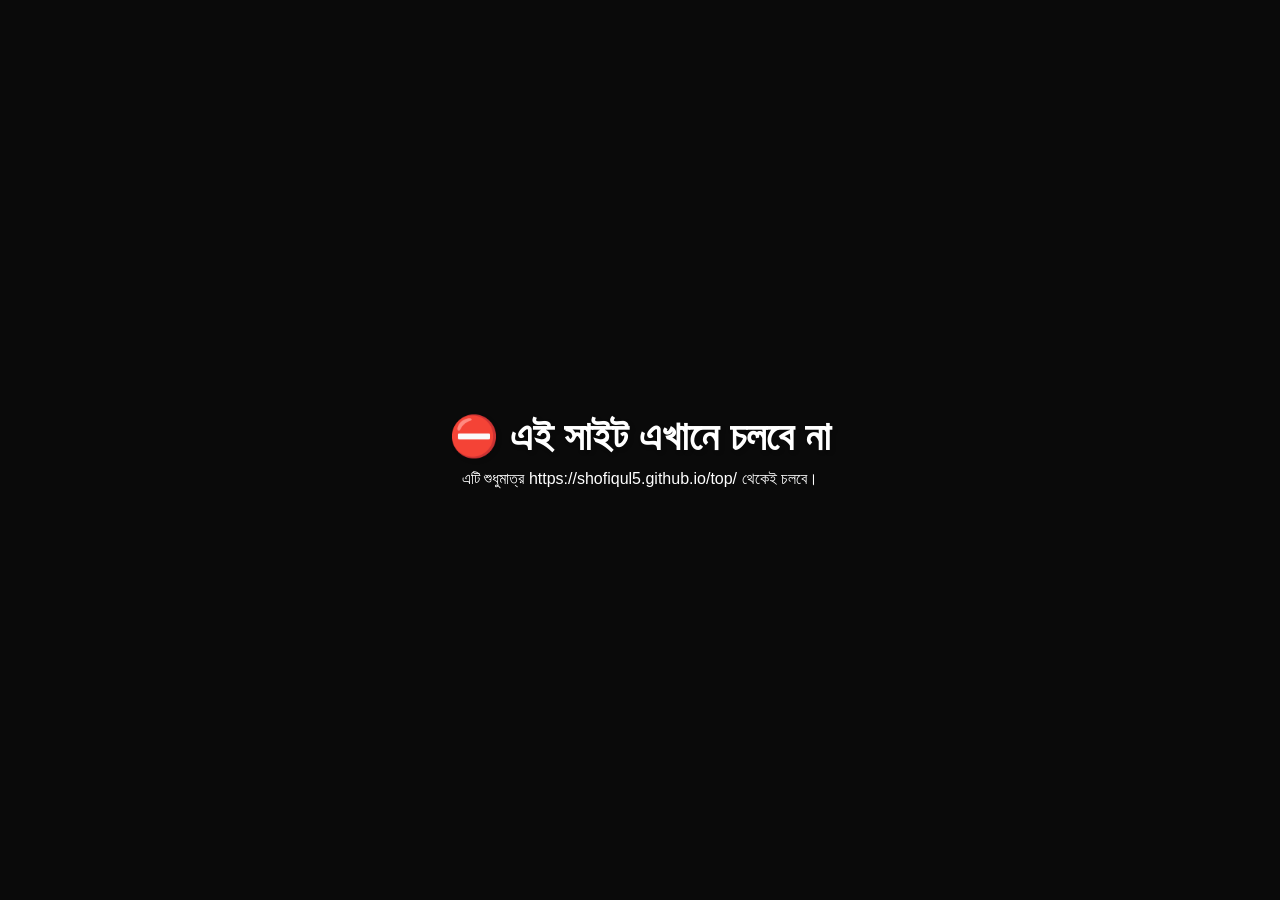
==== commit 0223cb48: "Update index.html" ====
--- a/index.html
+++ b/index.html
@@ -1,340 +1,907 @@
 <!DOCTYPE html>
-<html lang="bn">
+<html lang="en">
 <head>
-<meta charset="UTF-8" />
-<meta name="viewport" content="width=device-width, initial-scale=1.0" />
-<title>প্রবেশ করুন — TOP</title>
-<link rel="preconnect" href="https://fonts.googleapis.com">
-<link rel="preconnect" href="https://fonts.gstatic.com" crossorigin>
-<link href="https://fonts.googleapis.com/css2?family=Hind+Siliguri:wght@400;500;600;700&family=IBM+Plex+Mono:wght@500&display=swap" rel="stylesheet">
-<style>
-  :root{
-    --ink:#14261f;
-    --paper:#f2efe6;
-    --panel:#ffffff;
-    --moss:#2f5d4f;
-    --moss-dark:#1f4137;
-    --brick:#a8493a;
-    --line:#d8d2c2;
-    --muted:#6b6f66;
-  }
-  *{box-sizing:border-box;}
-  body{margin:0;}
-  html,body{
-    min-height:100%;
-    background:var(--paper);
-    color:var(--ink);
-    font-family:'Hind Siliguri', 'Segoe UI', sans-serif;
-  }
-  .wrap{
-    min-height:100vh;
-    display:flex;
-    align-items:center;
-    justify-content:center;
-    padding:24px;
-  }
-  .card{
-    width:100%;
-    max-width:400px;
-    background:var(--panel);
-    border:1px solid var(--line);
-    border-radius:4px;
-    padding:36px 32px;
-    position:relative;
-  }
-  .card::before{
-    content:"";
-    position:absolute;
-    top:0; left:0; right:0;
-    height:4px;
-    background:var(--moss);
-  }
-  .mark{
-    font-family:'IBM Plex Mono', monospace;
-    font-size:12px;
-    letter-spacing:.08em;
-    color:var(--brick);
-    margin-bottom:6px;
-  }
-  h1{
-    font-size:22px;
-    font-weight:700;
-    margin:0 0 6px;
-    line-height:1.3;
-  }
-  .sub{
-    color:var(--muted);
-    font-size:14px;
-    margin:0 0 28px;
-    line-height:1.6;
-  }
-  label{
-    display:block;
-    font-size:13px;
-    font-weight:600;
-    margin-bottom:8px;
-    color:var(--ink);
-  }
-  input[type=email], input[type=text]{
-    width:100%;
-    padding:12px 14px;
-    border:1px solid var(--line);
-    border-radius:3px;
-    font-size:15px;
-    font-family:inherit;
-    background:#fbfaf6;
-    color:var(--ink);
-    outline:none;
-    transition:border-color .15s;
-  }
-  input:focus{ border-color:var(--moss); }
-  .hint{
-    font-size:12px;
-    color:var(--muted);
-    margin-top:8px;
-    line-height:1.5;
-  }
-  button{
-    width:100%;
-    margin-top:22px;
-    padding:13px;
-    background:var(--moss);
-    color:#fff;
-    border:none;
-    border-radius:3px;
-    font-size:15px;
-    font-weight:600;
-    font-family:inherit;
-    cursor:pointer;
-    transition:background .15s;
-  }
-  button:hover{ background:var(--moss-dark); }
-  button:disabled{ background:#a9b3ad; cursor:not-allowed; }
-  .msg{
-    margin-top:16px;
-    padding:10px 12px;
-    border-radius:3px;
-    font-size:13px;
-    line-height:1.5;
-    display:none;
-  }
-  .msg.err{ display:block; background:#fbeae7; color:var(--brick); border:1px solid #e9c8c1; }
-  .msg.ok{ display:block; background:#eaf1ec; color:var(--moss-dark); border:1px solid #c7dbce; }
-  .switch{
-    text-align:center;
-    margin-top:18px;
-    font-size:13px;
-    color:var(--muted);
-  }
-  .switch a{ color:var(--moss); text-decoration:none; font-weight:600; cursor:pointer; }
-  .step{ display:none; }
-  .step.active{ display:block; }
-  .gate-block{
-    max-width:440px;
-    margin:0 auto;
-    text-align:center;
-    padding:40px 20px;
-  }
-</style>
+    <meta charset="UTF-8">
+    <meta name="viewport" content="width=device-width, initial-scale=1.0, user-scalable=yes">
+    <title>My Repository Folders · Shofiqul Islam</title>
+    <style>
+        * {
+            margin: 0;
+            padding: 0;
+            box-sizing: border-box;
+        }
+
+        body {
+            font-family: -apple-system, BlinkMacSystemFont, 'Segoe UI', Roboto, Oxygen, Ubuntu, sans-serif;
+            padding: 20px;
+            background: linear-gradient(135deg, #667eea 0%, #764ba2 100%);
+            min-height: 100vh;
+        }
+
+        .container {
+            max-width: 800px;
+            margin: 0 auto;
+        }
+
+        /* Header */
+        .header-area {
+            margin-bottom: 30px;
+            text-align: center;
+        }
+
+        h1 {
+            color: white;
+            font-size: 2.5rem;
+            text-shadow: 2px 2px 4px rgba(0,0,0,0.2);
+            margin-bottom: 10px;
+        }
+
+        /* search */
+        .search-container {
+            margin-bottom: 20px;
+        }
+
+        #search-input {
+            width: 100%;
+            padding: 12px 20px;
+            border: none;
+            border-radius: 25px;
+            font-size: 16px;
+            box-shadow: 0 2px 6px rgba(0,0,0,0.1);
+            outline: none;
+        }
+
+        #search-input:focus {
+            box-shadow: 0 2px 10px rgba(0,0,0,0.15);
+        }
+
+        /* folder grid */
+        ul {
+            list-style: none;
+            padding: 0;
+            display: grid;
+            gap: 18px;
+            grid-template-columns: repeat(auto-fill, minmax(270px, 1fr));
+            margin-bottom: 30px;
+        }
+
+        /* folder card */
+        li {
+            border-radius: 16px;
+            box-shadow: 0 4px 12px rgba(0,0,0,0.15);
+            background-size: cover;
+            background-position: center;
+            background-repeat: no-repeat;
+            position: relative;
+            min-height: 140px;
+            cursor: pointer;
+            transition: transform 0.25s ease, box-shadow 0.25s ease;
+            background-color: #2d2b55;
+        }
+
+        li:hover {
+            transform: translateY(-6px) scale(1.02);
+            box-shadow: 0 12px 24px rgba(0,0,0,0.25);
+        }
+
+        /* overlay for text readability */
+        .folder-content {
+            background: rgba(0, 0, 0, 0.55);
+            border-radius: 16px;
+            padding: 18px 20px;
+            width: 100%;
+            height: 100%;
+            transition: background 0.2s ease;
+            display: flex;
+            align-items: center;
+        }
+
+        li:hover .folder-content {
+            background: rgba(0, 0, 0, 0.65);
+        }
+
+        .folder-link {
+            text-decoration: none;
+            color: white;
+            font-weight: 600;
+            font-size: 16px;
+            display: flex;
+            align-items: center;
+            gap: 14px;
+            width: 100%;
+            cursor: pointer;
+        }
+
+        .folder-icon {
+            font-size: 32px;
+            filter: drop-shadow(0 2px 4px rgba(0,0,0,0.3));
+        }
+
+        .folder-info {
+            flex: 1;
+        }
+
+        .folder-name {
+            font-weight: 700;
+            font-size: 1.1rem;
+            word-break: break-word;
+            letter-spacing: 0.3px;
+            text-shadow: 0 1px 2px rgba(0,0,0,0.4);
+        }
+
+        .folder-desc {
+            opacity: 0.85;
+            font-weight: normal;
+            font-size: 0.75rem;
+            margin-top: 4px;
+            display: block;
+        }
+
+        .hidden {
+            display: none !important;
+        }
+
+        #loading, #error {
+            text-align: center;
+            color: white;
+            font-size: 16px;
+            padding: 20px;
+            background: rgba(255, 255, 255, 0.1);
+            border-radius: 10px;
+        }
+
+        .no-results {
+            text-align: center;
+            color: white;
+            font-size: 16px;
+            padding: 40px;
+            background: rgba(255, 255, 255, 0.1);
+            border-radius: 10px;
+            grid-column: 1 / -1;
+        }
+
+        .stats {
+            text-align: center;
+            color: white;
+            margin-bottom: 20px;
+            font-size: 14px;
+            opacity: 0.9;
+        }
+
+        /* Email button */
+        .email-footer {
+            text-align: center;
+            margin-top: 20px;
+            margin-bottom: 20px;
+        }
+
+        .email-me-btn {
+            display: inline-flex;
+            align-items: center;
+            gap: 12px;
+            background: #ffffff;
+            color: #667eea;
+            padding: 12px 32px;
+            border-radius: 50px;
+            text-decoration: none;
+            font-weight: 700;
+            font-size: 1.05rem;
+            box-shadow: 0 4px 12px rgba(0,0,0,0.15);
+            transition: all 0.2s ease;
+            border: none;
+            cursor: pointer;
+        }
+
+        .email-me-btn:hover {
+            background: #f5f5ff;
+            transform: translateY(-2px);
+            box-shadow: 0 6px 16px rgba(0,0,0,0.2);
+        }
+
+        .footer-note {
+            text-align: center;
+            color: rgba(255,255,255,0.7);
+            font-size: 12px;
+            margin-top: 20px;
+            padding: 12px;
+        }
+
+        /* Loading overlays */
+        .loader-inner {
+            display: flex;
+            flex-direction: column;
+            align-items: center;
+            gap: 1.3rem;
+        }
+
+        .loading-text {
+            display: flex;
+            align-items: center;
+            justify-content: center;
+            gap: 0.15rem;
+            max-width: 100vw;
+            padding: 0 1rem;
+        }
+
+        .letter {
+            font-size: clamp(2.6rem, 13vw, 6rem);
+            font-weight: 700;
+            display: inline-block;
+            line-height: 1;
+            font-family: 'Courier New', Consolas, Monaco, monospace;
+            color: #00ff88;
+            text-shadow: 0 0 18px #00ff88, 0 0 36px #00ff8877;
+            animation: glitchPulse 1.8s infinite ease-in-out;
+            position: relative;
+            will-change: transform, opacity;
+        }
+
+        .letter:nth-child(1) { animation-delay: 0s; }
+        .letter:nth-child(2) { animation-delay: 0.2s; }
+        .letter:nth-child(3) { animation-delay: 0.4s; }
+        .letter:nth-child(4) { animation-delay: 0.6s; }
+
+        @keyframes glitchPulse {
+            0%   { opacity:.35; transform: translateY(0) skewX(0deg) scale(1);      text-shadow:0 0 8px #00ff88,0 0 16px #00ff8844; color:#00cc66; }
+            12%  { opacity:1;   transform: translateY(-7px) skewX(-3deg) scale(1.03); text-shadow:3px 0 #ff0044,-3px 0 #00aaff,0 0 32px #00ff88; color:#00ff88; }
+            24%  { opacity:.55; transform: translateY(3px) skewX(2deg) scale(0.98);  text-shadow:-2px 0 #ff0044,2px 0 #00aaff,0 0 15px #00ff88; color:#00ffaa; }
+            40%  { opacity:1;   transform: translateY(-4px) skewX(0deg) scale(1.01); text-shadow:0 0 26px #00ff88,0 0 52px #00ff88; color:#00ff88; }
+            65%  { opacity:.45; transform: translateY(5px) skewX(-1deg) scale(0.99); text-shadow:0 0 10px #00ff88,0 0 20px #00ff8844; color:#00cc66; }
+            100% { opacity:.35; transform: translateY(0) skewX(0deg) scale(1);      text-shadow:0 0 8px #00ff88,0 0 16px #00ff8844; color:#00cc66; }
+        }
+
+        @media (prefers-reduced-motion: reduce) {
+            .letter { animation: none; opacity: 1; }
+        }
+
+        .progress-track {
+            width: min(65vw, 230px);
+            height: 3px;
+            background: #0f2a1e;
+            border-radius: 2px;
+            overflow: hidden;
+            position: relative;
+        }
+
+        .progress-fill {
+            height: 100%;
+            width: 0%;
+            background: linear-gradient(90deg, #00cc66, #00ff88);
+            box-shadow: 0 0 10px #00ff88, 0 0 22px #00ff8877;
+            border-radius: 2px;
+            transition: width .3s cubic-bezier(.4,0,.2,1);
+        }
+
+        #initial-loader {
+            position: fixed;
+            inset: 0;
+            background: #0a0a0a;
+            display: flex;
+            align-items: center;
+            justify-content: center;
+            z-index: 999999;
+            opacity: 1;
+            transition: opacity .5s ease;
+        }
+
+        #initial-loader.hide {
+            opacity: 0;
+            pointer-events: none;
+        }
+
+        #folder-loader {
+            position: fixed;
+            inset: 0;
+            background: rgba(10,10,10,0.35);
+            backdrop-filter: blur(10px);
+            -webkit-backdrop-filter: blur(10px);
+            display: flex;
+            align-items: center;
+            justify-content: center;
+            z-index: 999998;
+            opacity: 0;
+            visibility: hidden;
+            transition: opacity .35s ease;
+        }
+
+        #folder-loader.active {
+            opacity: 1;
+            visibility: visible;
+        }
+
+        @media (max-width: 600px) {
+            h1 { font-size: 1.8rem; }
+            ul { grid-template-columns: 1fr; }
+            .folder-content { padding: 14px 16px; }
+            .folder-icon { font-size: 28px; }
+            .folder-name { font-size: 1rem; }
+        }
+
+        /* ===== Auth Gate ===== */
+        #auth-gate {
+            min-height: 100vh;
+            display: flex;
+            align-items: center;
+            justify-content: center;
+            padding: 20px;
+        }
+
+        .auth-box {
+            background: rgba(255,255,255,0.97);
+            border-radius: 20px;
+            padding: 32px 28px;
+            max-width: 400px;
+            width: 100%;
+            box-shadow: 0 12px 30px rgba(0,0,0,0.25);
+            text-align: center;
+        }
+
+        .auth-box h2 {
+            color: #2d2b55;
+            margin-bottom: 8px;
+        }
+
+        .auth-sub {
+            color: #666;
+            font-size: 0.85rem;
+            margin-bottom: 20px;
+        }
+
+        .auth-box input {
+            width: 100%;
+            padding: 12px 16px;
+            border: 2px solid #e0e0f0;
+            border-radius: 10px;
+            font-size: 15px;
+            margin-bottom: 12px;
+            outline: none;
+            transition: border-color 0.2s ease;
+        }
+
+        .auth-box input:focus {
+            border-color: #667eea;
+        }
+
+        .auth-box button {
+            width: 100%;
+            padding: 12px;
+            border: none;
+            border-radius: 10px;
+            font-weight: 700;
+            font-size: 15px;
+            cursor: pointer;
+            margin-bottom: 10px;
+            background: linear-gradient(135deg, #667eea 0%, #764ba2 100%);
+            color: white;
+            transition: transform 0.15s ease, opacity 0.15s ease;
+        }
+
+        .auth-box button:hover {
+            transform: translateY(-1px);
+        }
+
+        .auth-box button:disabled {
+            opacity: 0.6;
+            cursor: not-allowed;
+            transform: none;
+        }
+
+        .link-btn {
+            background: none !important;
+            color: #667eea !important;
+            font-weight: 600 !important;
+            font-size: 13px !important;
+            padding: 4px !important;
+        }
+
+        .auth-msg {
+            font-size: 13px;
+            font-weight: 600;
+            margin-top: 6px;
+        }
+
+        #logout-btn {
+            position: fixed;
+            top: 14px;
+            right: 14px;
+            background: rgba(255,255,255,0.9);
+            color: #667eea;
+            border: none;
+            border-radius: 20px;
+            padding: 8px 16px;
+            font-weight: 700;
+            font-size: 13px;
+            cursor: pointer;
+            box-shadow: 0 2px 8px rgba(0,0,0,0.15);
+            z-index: 500;
+        }
+    </style>
 </head>
 <body>
 
-<div class="wrap">
-
-  <!-- এই পেজটি শুধু নির্ধারিত ডোমেইন থেকে চালানোর জন্য; অন্য কোথাও খুললে সরাসরি একটি সতর্কবার্তা দেখাবে।
-       (মনে রাখবেন: এটা শুধু নিরুৎসাহিতকরণের জন্য, প্রকৃত সুরক্ষা এতে হয় না — নিচের নোট দেখুন) -->
-  <div id="blockedView" class="gate-block" style="display:none;">
-    <div class="mark">TOP</div>
-    <h1>এই পেজটি এখানে কাজ করবে না</h1>
-    <p class="sub">অনুগ্রহ করে মূল ওয়েবসাইট থেকে ভিজিট করুন:<br><strong>shofiqul5.github.io/top</strong></p>
-  </div>
-
-  <div id="authCard" class="card" style="display:none;">
-    <div class="mark">TOP</div>
-
-    <!-- ধাপ ১: ইমেইল দিয়ে OTP চাওয়া -->
-    <div id="stepEmail" class="step active">
-      <h1>একাউন্টে প্রবেশ করুন</h1>
-      <p class="sub">আপনার ইমেইলে একটি ৬-সংখ্যার কোড পাঠানো হবে।</p>
-
-      <label for="emailInput">ইমেইল ঠিকানা</label>
-      <input type="email" id="emailInput" placeholder="you@gmail.com" autocomplete="email" />
-      <div class="hint">শুধুমাত্র Gmail, Outlook অথবা Hotmail ইমেইল গ্রহণযোগ্য</div>
-
-      <button id="sendOtpBtn">কোড পাঠান</button>
-      <div id="emailMsg" class="msg"></div>
+<!-- Initial Page Entry Loader -->
+<div id="initial-loader" role="status" aria-label="Loading">
+    <div class="loader-inner">
+        <div class="loading-text">
+            <span class="letter">a</span>
+            <span class="letter">b</span>
+            <span class="letter">i</span>
+            <span class="letter">d</span>
+        </div>
+        <div class="progress-track">
+            <div class="progress-fill" id="initial-loader-fill"></div>
+        </div>
     </div>
-
-    <!-- ধাপ ২: OTP ভেরিফিকেশন -->
-    <div id="stepOtp" class="step">
-      <h1>কোড লিখুন</h1>
-      <p class="sub"><span id="sentToEmail"></span>-এ পাঠানো ৬-সংখ্যার কোডটি লিখুন।</p>
-
-      <label for="otpInput">ভেরিফিকেশন কোড</label>
-      <input type="text" id="otpInput" maxlength="6" inputmode="numeric" placeholder="000000" />
-
-      <button id="verifyBtn">যাচাই করুন</button>
-      <div id="otpMsg" class="msg"></div>
-
-      <div class="switch"><a id="backLink">ইমেইল পরিবর্তন করুন</a></div>
+</div>
+
+<!-- Folder Opening Loader -->
+<div id="folder-loader" role="status" aria-label="Opening folder">
+    <div class="loader-inner">
+        <div class="loading-text">
+            <span class="letter">a</span>
+            <span class="letter">b</span>
+            <span class="letter">i</span>
+            <span class="letter">d</span>
+        </div>
+        <div class="progress-track">
+            <div class="progress-fill" id="folder-loader-fill"></div>
+        </div>
     </div>
-
-    <!-- ধাপ ৩: সফল হলে -->
-    <div id="stepDone" class="step">
-      <h1>স্বাগতম!</h1>
-      <p class="sub">আপনার একাউন্ট যাচাই সম্পন্ন হয়েছে।</p>
-      <button id="continueBtn">ফোল্ডারে যান</button>
+</div>
+
+<!-- Auth Gate: লগইন না হওয়া পর্যন্ত এটাই দেখাবে -->
+<div id="auth-gate" class="hidden">
+    <div class="auth-box">
+        <h2>🔐 লগইন করুন</h2>
+        <p class="auth-sub">শুধুমাত্র Gmail, Outlook বা Hotmail ইমেইল দিয়ে অ্যাকাউন্ট খোলা যাবে</p>
+
+        <div id="auth-step-email">
+            <input type="email" id="auth-email" placeholder="you@gmail.com" autocomplete="off">
+            <button id="btn-send-otp">OTP পাঠান</button>
+        </div>
+
+        <div id="auth-step-otp" class="hidden">
+            <input type="text" id="auth-otp" placeholder="৬ ডিজিটের কোড" maxlength="6" autocomplete="off" inputmode="numeric">
+            <button id="btn-verify-otp">যাচাই করুন</button>
+            <button id="btn-resend-otp" class="link-btn">অন্য ইমেইল দিন / আবার পাঠান</button>
+        </div>
+
+        <div id="auth-msg" class="auth-msg hidden"></div>
     </div>
-  </div>
-
 </div>
 
+<!-- Main Content: লগইনের পরই দেখা যাবে -->
+<div id="main-content" class="hidden">
+<button id="logout-btn" class="hidden">লগআউট</button>
+<div class="container">
+    <div class="header-area">
+        <h1>📁 Document Folders</h1>
+    </div>
+
+    <div class="search-container">
+        <input 
+            type="text" 
+            id="search-input" 
+            placeholder="🔍 Search folders by name..."
+            autocomplete="off"
+        >
+    </div>
+
+    <div class="stats" id="stats"></div>
+    <div id="loading">⏳ Loading folders...</div>
+    <div id="error" class="hidden"></div>
+    <ul id="folder-list" class="hidden"></ul>
+
+    <div class="email-footer">
+        <a href="https://shofiqul5.github.io/#contact" class="email-me-btn" target="_blank" rel="noopener noreferrer">
+            Contact Me
+        </a>
+    </div>
+
+    <div class="footer-note">
+        ⚡ GitHub API · folders from /shofiqul5/top
+    </div>
+</div>
+</div><!-- /main-content -->
+
 <script>
-/* ======================= কনফিগারেশন — এখানে আপনার তথ্য বসান ======================= */
-const CONFIG = {
-  // যে ডোমেইন থেকে এই পেজ চলার অনুমতি আছে (GitHub Pages ডোমেইন)
-  ALLOWED_HOSTS: ["shofiqul5.github.io"],
-
-  // Supabase Edge Function এর URL: https://<project-ref>.supabase.co/functions/v1/otp-auth
-  FUNCTION_URL: "https://YOUR-PROJECT-REF.supabase.co/functions/v1/otp-auth",
-
-  // Supabase প্রজেক্টের anon public key (Project Settings > API থেকে)
-  SUPABASE_ANON_KEY: "YOUR_SUPABASE_ANON_KEY",
-
-  // যাচাই সফল হলে ইউজারকে কোথায় নিয়ে যাবেন (আপনার ফোল্ডার লিস্টিং পেজ)
-  REDIRECT_AFTER_LOGIN: "folders.html"
-};
-/* ===================================================================================== */
-
-const LS_KEY = "top_auth_session";
-
-function showBlocked(){
-  document.getElementById("blockedView").style.display = "block";
-}
-function showAuth(){
-  document.getElementById("authCard").style.display = "block";
-}
-
-// --- soft host guard: শুধু নিরুৎসাহিত করার জন্য, প্রকৃত সুরক্ষা নয় ---
-(function hostGuard(){
-  const host = window.location.hostname;
-  const okHost = CONFIG.ALLOWED_HOSTS.includes(host) || host === "localhost" && false;
-  if (!okHost) {
-    showBlocked();
-    return;
-  }
-  // আগে থেকে লগইন করা থাকলে সরাসরি রিডাইরেক্ট
-  const cached = getSession();
-  if (cached && cached.email) {
-    window.location.href = CONFIG.REDIRECT_AFTER_LOGIN;
-    return;
-  }
-  showAuth();
-})();
-
-function getSession(){
-  try {
-    const raw = localStorage.getItem(LS_KEY);
-    return raw ? JSON.parse(raw) : null;
-  } catch { return null; }
-}
-function setSession(user){
-  localStorage.setItem(LS_KEY, JSON.stringify({ email: user.email, id: user.id, ts: Date.now() }));
-}
-
-const ALLOWED_DOMAINS = ["gmail.com", "outlook.com", "hotmail.com", "live.com"];
-function isAllowedEmail(email){
-  const domain = (email.split("@")[1] || "").toLowerCase();
-  return ALLOWED_DOMAINS.includes(domain);
-}
-
-async function callFunction(payload){
-  const res = await fetch(CONFIG.FUNCTION_URL, {
-    method: "POST",
-    headers: {
-      "Content-Type": "application/json",
-      "Authorization": "Bearer " + CONFIG.SUPABASE_ANON_KEY,
-      "apikey": CONFIG.SUPABASE_ANON_KEY
-    },
-    body: JSON.stringify(payload)
-  });
-  const data = await res.json().catch(() => ({}));
-  if (!res.ok) throw new Error(data.error || "কিছু একটা সমস্যা হয়েছে");
-  return data;
-}
-
-function showMsg(el, text, type){
-  el.textContent = text;
-  el.className = "msg " + type;
-}
-function goStep(id){
-  document.querySelectorAll(".step").forEach(s => s.classList.remove("active"));
-  document.getElementById(id).classList.add("active");
-}
-
-let currentEmail = "";
-
-document.getElementById("sendOtpBtn").addEventListener("click", async () => {
-  const emailInput = document.getElementById("emailInput");
-  const msg = document.getElementById("emailMsg");
-  const email = emailInput.value.trim().toLowerCase();
-  const btn = document.getElementById("sendOtpBtn");
-
-  msg.className = "msg";
-  if (!email || !isAllowedEmail(email)) {
-    showMsg(msg, "শুধুমাত্র Gmail, Outlook অথবা Hotmail ইমেইল দিয়ে চেষ্টা করুন", "err");
-    return;
-  }
-
-  btn.disabled = true;
-  btn.textContent = "পাঠানো হচ্ছে...";
-  try {
-    await callFunction({ action: "send-otp", email });
-    currentEmail = email;
-    document.getElementById("sentToEmail").textContent = email;
-    goStep("stepOtp");
-  } catch (e) {
-    showMsg(msg, e.message, "err");
-  } finally {
-    btn.disabled = false;
-    btn.textContent = "কোড পাঠান";
-  }
-});
-
-document.getElementById("verifyBtn").addEventListener("click", async () => {
-  const otpInput = document.getElementById("otpInput");
-  const msg = document.getElementById("otpMsg");
-  const code = otpInput.value.trim();
-  const btn = document.getElementById("verifyBtn");
-
-  msg.className = "msg";
-  if (!/^\d{6}$/.test(code)) {
-    showMsg(msg, "৬-সংখ্যার সঠিক কোড লিখুন", "err");
-    return;
-  }
-
-  btn.disabled = true;
-  btn.textContent = "যাচাই হচ্ছে...";
-  try {
-    const data = await callFunction({ action: "verify-otp", email: currentEmail, code });
-    setSession(data.user);
-    goStep("stepDone");
-  } catch (e) {
-    showMsg(msg, e.message, "err");
-  } finally {
-    btn.disabled = false;
-    btn.textContent = "যাচাই করুন";
-  }
-});
-
-document.getElementById("backLink").addEventListener("click", () => {
-  goStep("stepEmail");
-});
-
-document.getElementById("continueBtn").addEventListener("click", () => {
-  window.location.href = CONFIG.REDIRECT_AFTER_LOGIN;
-});
+    // ============ SUPABASE CONFIG — এখানে আপনার নিজের ভ্যালু বসান ============
+    const SUPABASE_FUNCTIONS_URL = 'https://jhbehehjrncergsucuja.supabase.co/functions/v1';
+    const SUPABASE_ANON_KEY = 'sb_publishable_bFVzFA-nKFTYYhMzc4pqXA_u4ueU929'; // এই key public/সেভ - এটা এক্সপোজ থাকা স্বাভাবিক
+    const ALLOWED_HOST = 'shofiqul5.github.io';
+    // ==========================================================================
+
+    // ---- হোস্ট লক: রিপো ডাউনলোড করে লোকালহোস্ট বা অন্য কোথাও রান করলে সাইট বন্ধ করে দেবে ----
+    if (location.hostname !== ALLOWED_HOST) {
+        document.body.style.cssText = 'margin:0;min-height:100vh;display:flex;align-items:center;justify-content:center;background:#0a0a0a;color:#fff;font-family:sans-serif;text-align:center;padding:20px;';
+        document.body.innerHTML = '<div><h1>⛔ এই সাইট এখানে চলবে না</h1><p>এটি শুধুমাত্র https://' + ALLOWED_HOST + '/top/ থেকেই চলবে।</p></div>';
+        throw new Error('Unauthorized host — script stopped');
+    }
+
+    // Config
+    const username = 'shofiqul5';
+    const repo = 'top';
+    const excludedFolders = ['.github', '.git', 'css', 'images'];
+    const folderDescriptions = {};
+
+    const apiUrl = `https://api.github.com/repos/${username}/${repo}/contents/`;
+    let allFolders = [];
+
+    // DOM Elements
+    const folderListEl = document.getElementById('folder-list');
+    const loadingEl = document.getElementById('loading');
+    const errorEl = document.getElementById('error');
+    const statsEl = document.getElementById('stats');
+    const searchInput = document.getElementById('search-input');
+
+    const initialLoader = document.getElementById('initial-loader');
+    const initialLoaderFill = document.getElementById('initial-loader-fill');
+    const folderLoader = document.getElementById('folder-loader');
+    const folderLoaderFill = document.getElementById('folder-loader-fill');
+
+    // Helper: Progress Fill Animation
+    function animateFill(fillEl, duration, onDone) {
+        const start = performance.now();
+        function frame(now) {
+            const elapsed = now - start;
+            const pct = Math.min(100, (elapsed / duration) * 100);
+            fillEl.style.width = pct + '%';
+            if (pct < 100) {
+                requestAnimationFrame(frame);
+            } else if (onDone) {
+                onDone();
+            }
+        }
+        requestAnimationFrame(frame);
+    }
+
+    // Initial loader controller
+    let foldersReady = false;
+    let initialFillDone = false;
+    const initialMinDuration = 800; // Quick initial load
+
+    function tryHideInitialLoader() {
+        if (foldersReady && initialFillDone) {
+            initialLoader.classList.add('hide');
+            initialLoader.addEventListener('transitionend', function () {
+                initialLoader.remove();
+            }, { once: true });
+        }
+    }
+
+    animateFill(initialLoaderFill, initialMinDuration, function () {
+        initialFillDone = true;
+        tryHideInitialLoader();
+    });
+
+    // FIXED: Folder click handler that bypasses browser pop-up blockers
+    function openFolderWithLoader(url) {
+        // 1. Open blank tab immediately while browser recognises user click event
+        const newTab = window.open('about:blank', '_blank');
+
+        folderLoader.classList.add('active');
+        folderLoaderFill.style.width = '0%';
+        const duration = 600; // Snappy 600ms transition
+
+        animateFill(folderLoaderFill, duration, function () {
+            // 2. Redirect the target window once animation completes
+            if (newTab) {
+                newTab.location.href = url;
+            } else {
+                window.location.href = url; // Fallback if popup blocker completely blocked newTab
+            }
+            folderLoader.classList.remove('active');
+        });
+    }
+
+    // Background Image Helper
+    function getFolderImageUrl(folderName) {
+        return `https://raw.githubusercontent.com/${username}/${repo}/main/${encodeURIComponent(folderName)}/folder-image.jpg`;
+    }
+
+    function applyFolderBackground(liElement, folderName) {
+        const imageUrl = getFolderImageUrl(folderName);
+        const fallbackColor = "#2d2b55";
+
+        liElement.style.backgroundColor = fallbackColor;
+        liElement.style.backgroundImage = "none";
+
+        const img = new Image();
+        img.onload = function() {
+            liElement.style.backgroundImage = `url('${imageUrl}')`;
+            liElement.style.backgroundSize = "cover";
+            liElement.style.backgroundPosition = "center";
+            liElement.style.backgroundColor = "transparent";
+        };
+        img.onerror = function() {
+            liElement.style.backgroundColor = fallbackColor;
+            liElement.style.backgroundImage = "none";
+        };
+        img.src = imageUrl;
+    }
+
+    // Card Builder
+    function createFolderCard(folder) {
+        const li = document.createElement('li');
+        const folderName = folder.name;
+        const description = folderDescriptions[folderName] || '';
+
+        applyFolderBackground(li, folderName);
+
+        const contentDiv = document.createElement('div');
+        contentDiv.className = 'folder-content';
+
+        const linkDiv = document.createElement('div');
+        linkDiv.className = 'folder-link';
+        linkDiv.setAttribute('role', 'link');
+        linkDiv.setAttribute('tabindex', '0');
+
+        const iconSpan = document.createElement('span');
+        iconSpan.className = 'folder-icon';
+        iconSpan.textContent = '📂';
+
+        const infoDiv = document.createElement('div');
+        infoDiv.className = 'folder-info';
+
+        const nameSpan = document.createElement('div');
+        nameSpan.className = 'folder-name';
+        nameSpan.textContent = folderName;
+        infoDiv.appendChild(nameSpan);
+
+        if (description) {
+            const descSpan = document.createElement('small');
+            descSpan.className = 'folder-desc';
+            descSpan.textContent = description;
+            infoDiv.appendChild(descSpan);
+        }
+
+        linkDiv.appendChild(iconSpan);
+        linkDiv.appendChild(infoDiv);
+        contentDiv.appendChild(linkDiv);
+        li.appendChild(contentDiv);
+
+        const folderUrl = `https://${username}.github.io/${repo}/${folderName}/`;
+
+        const openFolder = (e) => {
+            e.stopPropagation();
+            openFolderWithLoader(folderUrl);
+        };
+
+        li.addEventListener('click', openFolder);
+        li.addEventListener('keydown', (e) => {
+            if (e.key === 'Enter' || e.key === ' ') {
+                e.preventDefault();
+                openFolderWithLoader(folderUrl);
+            }
+        });
+
+        li.setAttribute('tabindex', '0');
+        li.setAttribute('aria-label', `Open folder ${folderName}`);
+
+        return li;
+    }
+
+    // Render Function
+    function renderFolders(folders) {
+        folderListEl.innerHTML = '';
+
+        if (folders.length === 0) {
+            folderListEl.innerHTML = '<div class="no-results">🔍 No folders found matching your search</div>';
+            return;
+        }
+
+        folders.forEach(folder => {
+            const card = createFolderCard(folder);
+            folderListEl.appendChild(card);
+        });
+    }
+
+    // FIXED: Global Search Handler
+    function handleSearch(e) {
+        const term = e.target.value.toLowerCase().trim();
+        const filtered = allFolders.filter(folder => 
+            folder.name.toLowerCase().includes(term) ||
+            (folderDescriptions[folder.name] && folderDescriptions[folder.name].toLowerCase().includes(term))
+        );
+        renderFolders(filtered);
+
+        if (term === '') {
+            statsEl.textContent = `📁 Found ${allFolders.length} folder${allFolders.length !== 1 ? 's' : ''}`;
+        } else {
+            statsEl.textContent = `🔍 Found ${filtered.length} folder${filtered.length !== 1 ? 's' : ''} matching "${term}"`;
+        }
+    }
+
+    // Attach search event listener ONCE globally
+    searchInput.addEventListener('input', handleSearch);
+
+    // Fetch Folders from API
+    async function fetchFolders() {
+        try {
+            const response = await fetch(apiUrl);
+
+            if (!response.ok) {
+                throw new Error(`HTTP ${response.status}`);
+            }
+
+            const data = await response.json();
+
+            if (!Array.isArray(data)) {
+                throw new Error('Invalid API response structure');
+            }
+
+            allFolders = data.filter(item => 
+                item.type === 'dir' && !excludedFolders.includes(item.name)
+            );
+
+            allFolders.sort((a, b) => a.name.localeCompare(b.name));
+
+            const count = allFolders.length;
+            statsEl.textContent = `📁 Found ${count} folder${count !== 1 ? 's' : ''}`;
+
+            loadingEl.classList.add('hidden');
+            folderListEl.classList.remove('hidden');
+
+            renderFolders(allFolders);
+
+            foldersReady = true;
+            tryHideInitialLoader();
+
+        } catch (err) {
+            console.error('Fetch error:', err);
+            loadingEl.classList.add('hidden');
+            errorEl.classList.remove('hidden');
+            errorEl.innerHTML = `
+                ❌ Failed to load folders<br>
+                <small>${err.message}</small><br>
+                <small>Ensure repository is public: ${username}/${repo}</small>
+            `;
+            foldersReady = true;
+            tryHideInitialLoader();
+        }
+    }
+
+    // ================= AUTH LOGIC =================
+    const SESSION_KEY = 'top_repo_session_token';
+    const EMAIL_KEY = 'top_repo_session_email';
+
+    const authGate = document.getElementById('auth-gate');
+    const mainContent = document.getElementById('main-content');
+    const authEmailInput = document.getElementById('auth-email');
+    const authOtpInput = document.getElementById('auth-otp');
+    const authMsg = document.getElementById('auth-msg');
+    const stepEmail = document.getElementById('auth-step-email');
+    const stepOtp = document.getElementById('auth-step-otp');
+    const btnSendOtp = document.getElementById('btn-send-otp');
+    const btnVerifyOtp = document.getElementById('btn-verify-otp');
+    const btnResendOtp = document.getElementById('btn-resend-otp');
+    const logoutBtn = document.getElementById('logout-btn');
+
+    function showAuthMsg(text, isError = true) {
+        authMsg.textContent = text;
+        authMsg.classList.remove('hidden');
+        authMsg.style.color = isError ? '#c0392b' : '#1a7a3d';
+    }
+
+    function edgeHeaders() {
+        return {
+            'Content-Type': 'application/json',
+            'Authorization': `Bearer ${SUPABASE_ANON_KEY}`,
+            'apikey': SUPABASE_ANON_KEY
+        };
+    }
+
+    async function sendOtp() {
+        const email = authEmailInput.value.trim().toLowerCase();
+        if (!email) { showAuthMsg('ইমেইল লিখুন'); return; }
+
+        btnSendOtp.disabled = true;
+        btnSendOtp.textContent = 'পাঠানো হচ্ছে...';
+
+        try {
+            const res = await fetch(`${SUPABASE_FUNCTIONS_URL}/send-otp`, {
+                method: 'POST',
+                headers: edgeHeaders(),
+                body: JSON.stringify({ email })
+            });
+            const data = await res.json();
+            if (!res.ok) throw new Error(data.error || 'OTP পাঠানো যায়নি');
+
+            showAuthMsg('✅ OTP পাঠানো হয়েছে, ইমেইল চেক করুন', false);
+            stepEmail.classList.add('hidden');
+            stepOtp.classList.remove('hidden');
+            authOtpInput.focus();
+        } catch (err) {
+            showAuthMsg(err.message);
+        } finally {
+            btnSendOtp.disabled = false;
+            btnSendOtp.textContent = 'OTP পাঠান';
+        }
+    }
+
+    async function verifyOtp() {
+        const email = authEmailInput.value.trim().toLowerCase();
+        const code = authOtpInput.value.trim();
+        if (!code) { showAuthMsg('OTP কোড লিখুন'); return; }
+
+        btnVerifyOtp.disabled = true;
+        btnVerifyOtp.textContent = 'যাচাই হচ্ছে...';
+
+        try {
+            const res = await fetch(`${SUPABASE_FUNCTIONS_URL}/verify-otp`, {
+                method: 'POST',
+                headers: edgeHeaders(),
+                body: JSON.stringify({ email, code })
+            });
+            const data = await res.json();
+            if (!res.ok) throw new Error(data.error || 'ভুল OTP কোড');
+
+            localStorage.setItem(SESSION_KEY, data.token);
+            localStorage.setItem(EMAIL_KEY, data.email);
+            unlockSite();
+        } catch (err) {
+            showAuthMsg(err.message);
+        } finally {
+            btnVerifyOtp.disabled = false;
+            btnVerifyOtp.textContent = 'যাচাই করুন';
+        }
+    }
+
+    async function checkSession(token) {
+        try {
+            const res = await fetch(`${SUPABASE_FUNCTIONS_URL}/check-session`, {
+                method: 'POST',
+                headers: edgeHeaders(),
+                body: JSON.stringify({ token })
+            });
+            if (!res.ok) return false;
+            const data = await res.json();
+            return !!data.valid;
+        } catch (err) {
+            return false;
+        }
+    }
+
+    function unlockSite() {
+        authGate.classList.add('hidden');
+        mainContent.classList.remove('hidden');
+        logoutBtn.classList.remove('hidden');
+        fetchFolders();
+    }
+
+    function logout() {
+        localStorage.removeItem(SESSION_KEY);
+        localStorage.removeItem(EMAIL_KEY);
+        location.reload();
+    }
+
+    btnSendOtp.addEventListener('click', sendOtp);
+    btnVerifyOtp.addEventListener('click', verifyOtp);
+    btnResendOtp.addEventListener('click', () => {
+        stepOtp.classList.add('hidden');
+        stepEmail.classList.remove('hidden');
+        authMsg.classList.add('hidden');
+        authOtpInput.value = '';
+    });
+    logoutBtn.addEventListener('click', logout);
+
+    // ---- শুরুতে: আগে থেকে সেশন (cache) আছে কিনা চেক করি ----
+    (async function initAuth() {
+        const token = localStorage.getItem(SESSION_KEY);
+        if (token) {
+            const valid = await checkSession(token);
+            if (valid) {
+                unlockSite();
+                return;
+            }
+            localStorage.removeItem(SESSION_KEY);
+            localStorage.removeItem(EMAIL_KEY);
+        }
+        // লগইন করা নেই — auth gate দেখাই, initial loader সরিয়ে দিই
+        authGate.classList.remove('hidden');
+        foldersReady = true;
+        tryHideInitialLoader();
+    })();
 </script>
-
 </body>
 </html>
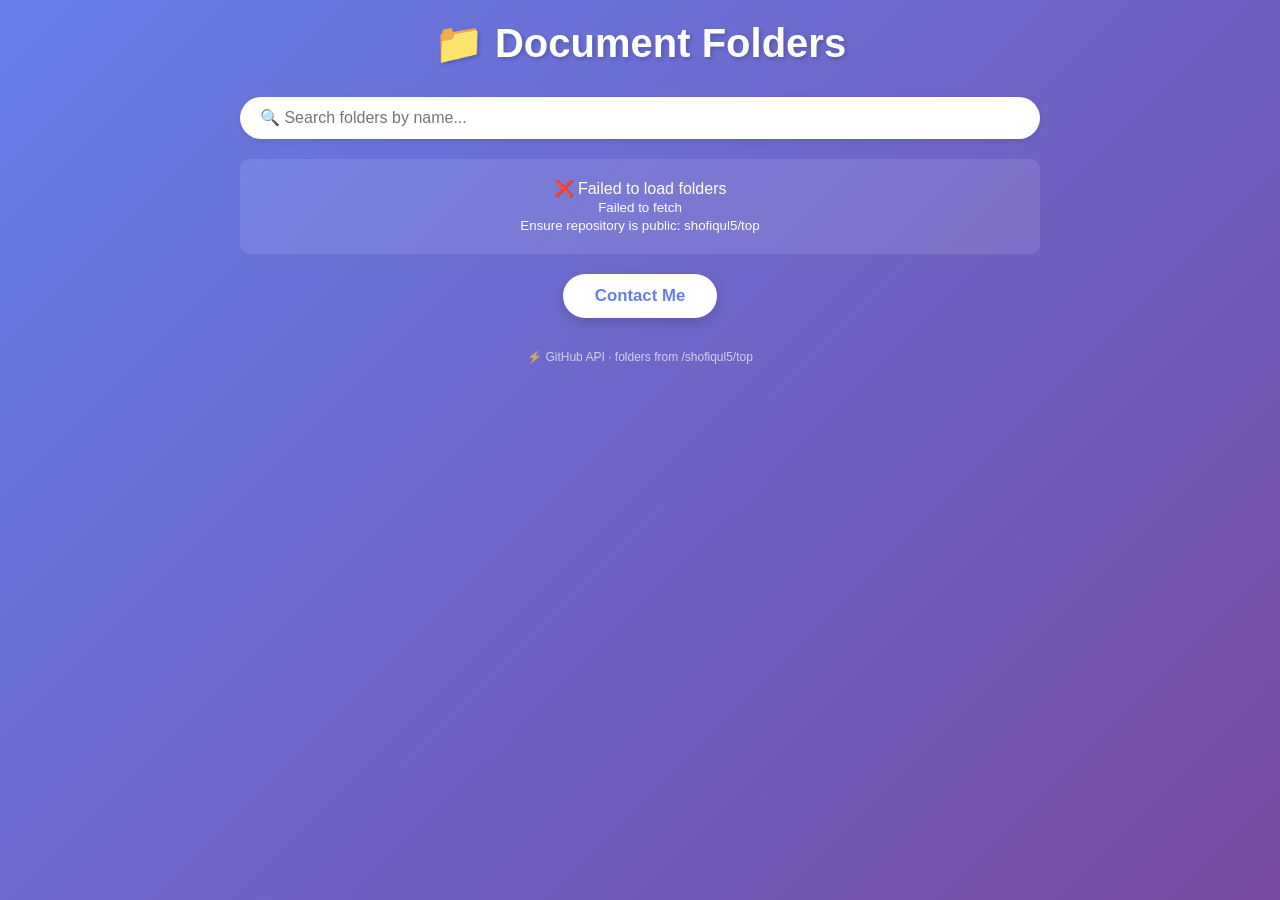
==== commit 44f67f68: "Update index.html" ====
--- a/index.html
+++ b/index.html
@@ -316,105 +316,6 @@
             .folder-icon { font-size: 28px; }
             .folder-name { font-size: 1rem; }
         }
-
-        /* ===== Auth Gate ===== */
-        #auth-gate {
-            min-height: 100vh;
-            display: flex;
-            align-items: center;
-            justify-content: center;
-            padding: 20px;
-        }
-
-        .auth-box {
-            background: rgba(255,255,255,0.97);
-            border-radius: 20px;
-            padding: 32px 28px;
-            max-width: 400px;
-            width: 100%;
-            box-shadow: 0 12px 30px rgba(0,0,0,0.25);
-            text-align: center;
-        }
-
-        .auth-box h2 {
-            color: #2d2b55;
-            margin-bottom: 8px;
-        }
-
-        .auth-sub {
-            color: #666;
-            font-size: 0.85rem;
-            margin-bottom: 20px;
-        }
-
-        .auth-box input {
-            width: 100%;
-            padding: 12px 16px;
-            border: 2px solid #e0e0f0;
-            border-radius: 10px;
-            font-size: 15px;
-            margin-bottom: 12px;
-            outline: none;
-            transition: border-color 0.2s ease;
-        }
-
-        .auth-box input:focus {
-            border-color: #667eea;
-        }
-
-        .auth-box button {
-            width: 100%;
-            padding: 12px;
-            border: none;
-            border-radius: 10px;
-            font-weight: 700;
-            font-size: 15px;
-            cursor: pointer;
-            margin-bottom: 10px;
-            background: linear-gradient(135deg, #667eea 0%, #764ba2 100%);
-            color: white;
-            transition: transform 0.15s ease, opacity 0.15s ease;
-        }
-
-        .auth-box button:hover {
-            transform: translateY(-1px);
-        }
-
-        .auth-box button:disabled {
-            opacity: 0.6;
-            cursor: not-allowed;
-            transform: none;
-        }
-
-        .link-btn {
-            background: none !important;
-            color: #667eea !important;
-            font-weight: 600 !important;
-            font-size: 13px !important;
-            padding: 4px !important;
-        }
-
-        .auth-msg {
-            font-size: 13px;
-            font-weight: 600;
-            margin-top: 6px;
-        }
-
-        #logout-btn {
-            position: fixed;
-            top: 14px;
-            right: 14px;
-            background: rgba(255,255,255,0.9);
-            color: #667eea;
-            border: none;
-            border-radius: 20px;
-            padding: 8px 16px;
-            font-weight: 700;
-            font-size: 13px;
-            cursor: pointer;
-            box-shadow: 0 2px 8px rgba(0,0,0,0.15);
-            z-index: 500;
-        }
     </style>
 </head>
 <body>
@@ -449,30 +350,6 @@
     </div>
 </div>
 
-<!-- Auth Gate: লগইন না হওয়া পর্যন্ত এটাই দেখাবে -->
-<div id="auth-gate" class="hidden">
-    <div class="auth-box">
-        <h2>🔐 লগইন করুন</h2>
-        <p class="auth-sub">শুধুমাত্র Gmail, Outlook বা Hotmail ইমেইল দিয়ে অ্যাকাউন্ট খোলা যাবে</p>
-
-        <div id="auth-step-email">
-            <input type="email" id="auth-email" placeholder="you@gmail.com" autocomplete="off">
-            <button id="btn-send-otp">OTP পাঠান</button>
-        </div>
-
-        <div id="auth-step-otp" class="hidden">
-            <input type="text" id="auth-otp" placeholder="৬ ডিজিটের কোড" maxlength="6" autocomplete="off" inputmode="numeric">
-            <button id="btn-verify-otp">যাচাই করুন</button>
-            <button id="btn-resend-otp" class="link-btn">অন্য ইমেইল দিন / আবার পাঠান</button>
-        </div>
-
-        <div id="auth-msg" class="auth-msg hidden"></div>
-    </div>
-</div>
-
-<!-- Main Content: লগইনের পরই দেখা যাবে -->
-<div id="main-content" class="hidden">
-<button id="logout-btn" class="hidden">লগআউট</button>
 <div class="container">
     <div class="header-area">
         <h1>📁 Document Folders</h1>
@@ -502,22 +379,8 @@
         ⚡ GitHub API · folders from /shofiqul5/top
     </div>
 </div>
-</div><!-- /main-content -->
 
 <script>
-    // ============ SUPABASE CONFIG — এখানে আপনার নিজের ভ্যালু বসান ============
-    const SUPABASE_FUNCTIONS_URL = 'https://jhbehehjrncergsucuja.supabase.co/functions/v1';
-    const SUPABASE_ANON_KEY = 'sb_publishable_bFVzFA-nKFTYYhMzc4pqXA_u4ueU929'; // এই key public/সেভ - এটা এক্সপোজ থাকা স্বাভাবিক
-    const ALLOWED_HOST = 'shofiqul5.github.io';
-    // ==========================================================================
-
-    // ---- হোস্ট লক: রিপো ডাউনলোড করে লোকালহোস্ট বা অন্য কোথাও রান করলে সাইট বন্ধ করে দেবে ----
-    if (location.hostname !== ALLOWED_HOST) {
-        document.body.style.cssText = 'margin:0;min-height:100vh;display:flex;align-items:center;justify-content:center;background:#0a0a0a;color:#fff;font-family:sans-serif;text-align:center;padding:20px;';
-        document.body.innerHTML = '<div><h1>⛔ এই সাইট এখানে চলবে না</h1><p>এটি শুধুমাত্র https://' + ALLOWED_HOST + '/top/ থেকেই চলবে।</p></div>';
-        throw new Error('Unauthorized host — script stopped');
-    }
-
     // Config
     const username = 'shofiqul5';
     const repo = 'top';
@@ -574,22 +437,32 @@
         tryHideInitialLoader();
     });
 
-    // FIXED: Folder click handler that bypasses browser pop-up blockers
+    // FIXED: Folder click handler that works on all browsers/devices
     function openFolderWithLoader(url) {
-        // 1. Open blank tab immediately while browser recognises user click event
-        const newTab = window.open('about:blank', '_blank');
-
+        // 1. Open the real URL immediately, synchronously inside the click
+        //    handler. Browsers (especially mobile Safari/Chrome) only allow
+        //    window.open to bypass the popup blocker if it happens directly
+        //    inside the click event — any delay (like waiting for an
+        //    animation to finish) makes them block it or treat it as an
+        //    untrusted redirect.
+        const newTab = window.open(url, '_blank', 'noopener');
+
+        if (!newTab) {
+            // Popup blocked entirely (rare, but some browsers still do this)
+            // -> fall back to navigating the current tab so the user still
+            // reaches the folder.
+            window.location.href = url;
+            return;
+        }
+
+        // 2. Play the loader animation purely as visual feedback on THIS
+        //    page. It no longer controls navigation, so even if it doesn't
+        //    finish or the user closes it, the folder has already opened.
         folderLoader.classList.add('active');
         folderLoaderFill.style.width = '0%';
-        const duration = 600; // Snappy 600ms transition
+        const duration = 600;
 
         animateFill(folderLoaderFill, duration, function () {
-            // 2. Redirect the target window once animation completes
-            if (newTab) {
-                newTab.location.href = url;
-            } else {
-                window.location.href = url; // Fallback if popup blocker completely blocked newTab
-            }
             folderLoader.classList.remove('active');
         });
     }
@@ -761,147 +634,8 @@
         }
     }
 
-    // ================= AUTH LOGIC =================
-    const SESSION_KEY = 'top_repo_session_token';
-    const EMAIL_KEY = 'top_repo_session_email';
-
-    const authGate = document.getElementById('auth-gate');
-    const mainContent = document.getElementById('main-content');
-    const authEmailInput = document.getElementById('auth-email');
-    const authOtpInput = document.getElementById('auth-otp');
-    const authMsg = document.getElementById('auth-msg');
-    const stepEmail = document.getElementById('auth-step-email');
-    const stepOtp = document.getElementById('auth-step-otp');
-    const btnSendOtp = document.getElementById('btn-send-otp');
-    const btnVerifyOtp = document.getElementById('btn-verify-otp');
-    const btnResendOtp = document.getElementById('btn-resend-otp');
-    const logoutBtn = document.getElementById('logout-btn');
-
-    function showAuthMsg(text, isError = true) {
-        authMsg.textContent = text;
-        authMsg.classList.remove('hidden');
-        authMsg.style.color = isError ? '#c0392b' : '#1a7a3d';
-    }
-
-    function edgeHeaders() {
-        return {
-            'Content-Type': 'application/json',
-            'Authorization': `Bearer ${SUPABASE_ANON_KEY}`,
-            'apikey': SUPABASE_ANON_KEY
-        };
-    }
-
-    async function sendOtp() {
-        const email = authEmailInput.value.trim().toLowerCase();
-        if (!email) { showAuthMsg('ইমেইল লিখুন'); return; }
-
-        btnSendOtp.disabled = true;
-        btnSendOtp.textContent = 'পাঠানো হচ্ছে...';
-
-        try {
-            const res = await fetch(`${SUPABASE_FUNCTIONS_URL}/send-otp`, {
-                method: 'POST',
-                headers: edgeHeaders(),
-                body: JSON.stringify({ email })
-            });
-            const data = await res.json();
-            if (!res.ok) throw new Error(data.error || 'OTP পাঠানো যায়নি');
-
-            showAuthMsg('✅ OTP পাঠানো হয়েছে, ইমেইল চেক করুন', false);
-            stepEmail.classList.add('hidden');
-            stepOtp.classList.remove('hidden');
-            authOtpInput.focus();
-        } catch (err) {
-            showAuthMsg(err.message);
-        } finally {
-            btnSendOtp.disabled = false;
-            btnSendOtp.textContent = 'OTP পাঠান';
-        }
-    }
-
-    async function verifyOtp() {
-        const email = authEmailInput.value.trim().toLowerCase();
-        const code = authOtpInput.value.trim();
-        if (!code) { showAuthMsg('OTP কোড লিখুন'); return; }
-
-        btnVerifyOtp.disabled = true;
-        btnVerifyOtp.textContent = 'যাচাই হচ্ছে...';
-
-        try {
-            const res = await fetch(`${SUPABASE_FUNCTIONS_URL}/verify-otp`, {
-                method: 'POST',
-                headers: edgeHeaders(),
-                body: JSON.stringify({ email, code })
-            });
-            const data = await res.json();
-            if (!res.ok) throw new Error(data.error || 'ভুল OTP কোড');
-
-            localStorage.setItem(SESSION_KEY, data.token);
-            localStorage.setItem(EMAIL_KEY, data.email);
-            unlockSite();
-        } catch (err) {
-            showAuthMsg(err.message);
-        } finally {
-            btnVerifyOtp.disabled = false;
-            btnVerifyOtp.textContent = 'যাচাই করুন';
-        }
-    }
-
-    async function checkSession(token) {
-        try {
-            const res = await fetch(`${SUPABASE_FUNCTIONS_URL}/check-session`, {
-                method: 'POST',
-                headers: edgeHeaders(),
-                body: JSON.stringify({ token })
-            });
-            if (!res.ok) return false;
-            const data = await res.json();
-            return !!data.valid;
-        } catch (err) {
-            return false;
-        }
-    }
-
-    function unlockSite() {
-        authGate.classList.add('hidden');
-        mainContent.classList.remove('hidden');
-        logoutBtn.classList.remove('hidden');
-        fetchFolders();
-    }
-
-    function logout() {
-        localStorage.removeItem(SESSION_KEY);
-        localStorage.removeItem(EMAIL_KEY);
-        location.reload();
-    }
-
-    btnSendOtp.addEventListener('click', sendOtp);
-    btnVerifyOtp.addEventListener('click', verifyOtp);
-    btnResendOtp.addEventListener('click', () => {
-        stepOtp.classList.add('hidden');
-        stepEmail.classList.remove('hidden');
-        authMsg.classList.add('hidden');
-        authOtpInput.value = '';
-    });
-    logoutBtn.addEventListener('click', logout);
-
-    // ---- শুরুতে: আগে থেকে সেশন (cache) আছে কিনা চেক করি ----
-    (async function initAuth() {
-        const token = localStorage.getItem(SESSION_KEY);
-        if (token) {
-            const valid = await checkSession(token);
-            if (valid) {
-                unlockSite();
-                return;
-            }
-            localStorage.removeItem(SESSION_KEY);
-            localStorage.removeItem(EMAIL_KEY);
-        }
-        // লগইন করা নেই — auth gate দেখাই, initial loader সরিয়ে দিই
-        authGate.classList.remove('hidden');
-        foldersReady = true;
-        tryHideInitialLoader();
-    })();
+    // Initialize
+    fetchFolders();
 </script>
 </body>
-</html>
+</html>
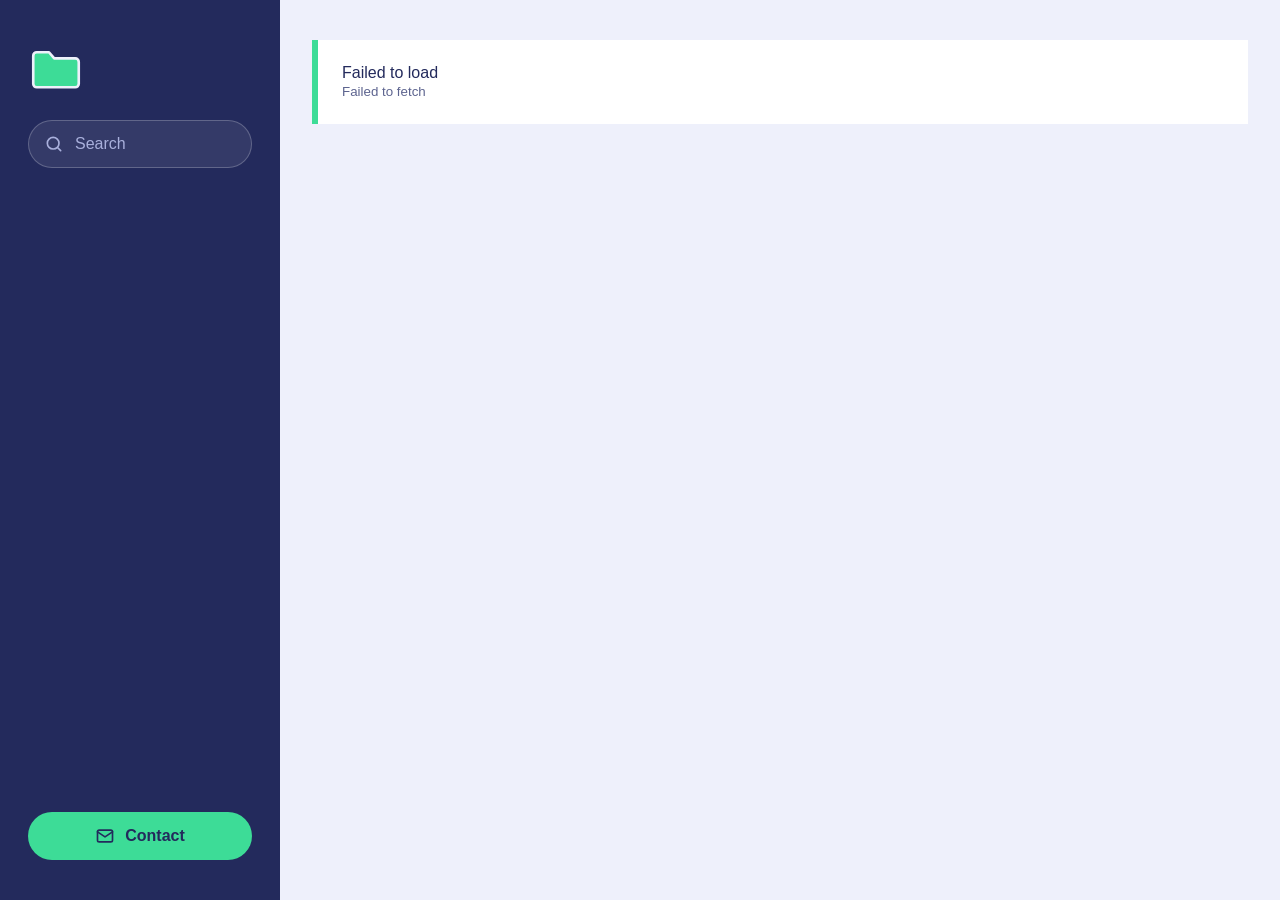
==== commit 78041a1c: "Update index.html" ====
--- a/index.html
+++ b/index.html
@@ -2,640 +2,262 @@
 <html lang="en">
 <head>
     <meta charset="UTF-8">
-    <meta name="viewport" content="width=device-width, initial-scale=1.0, user-scalable=yes">
-    <title>My Repository Folders · Shofiqul Islam</title>
+    <meta name="viewport" content="width=device-width, initial-scale=1.0">
+    <title>Document Folders</title>
     <style>
-        * {
-            margin: 0;
-            padding: 0;
-            box-sizing: border-box;
-        }
+        :root {
+            --mist: #eef0fb;
+            --paper: #ffffff;
+            --ink: #232a5c;
+            --muted: #5d648f;
+            --line: #cfd3ee;
+            --accent: #3ddc97;
+        }
+
+        * { margin: 0; padding: 0; box-sizing: border-box; }
 
         body {
-            font-family: -apple-system, BlinkMacSystemFont, 'Segoe UI', Roboto, Oxygen, Ubuntu, sans-serif;
-            padding: 20px;
-            background: linear-gradient(135deg, #667eea 0%, #764ba2 100%);
+            font-family: -apple-system, BlinkMacSystemFont, 'Segoe UI', Roboto, sans-serif;
+            background: var(--mist);
+            color: var(--ink);
             min-height: 100vh;
-        }
-
-        .container {
-            max-width: 800px;
-            margin: 0 auto;
-        }
-
-        /* Header */
-        .header-area {
-            margin-bottom: 30px;
-            text-align: center;
-        }
-
-        h1 {
-            color: white;
-            font-size: 2.5rem;
-            text-shadow: 2px 2px 4px rgba(0,0,0,0.2);
-            margin-bottom: 10px;
-        }
-
-        /* search */
-        .search-container {
-            margin-bottom: 20px;
+            display: grid;
+            grid-template-columns: 280px 1fr;
+        }
+
+        aside {
+            background: var(--ink);
+            color: var(--mist);
+            padding: 40px 28px;
+            position: sticky;
+            top: 0;
+            height: 100vh;
+            display: flex;
+            flex-direction: column;
+            gap: 24px;
+        }
+
+        .logo { width: 56px; height: 56px; }
+
+        .search { position: relative; }
+        .search svg {
+            position: absolute;
+            left: 16px;
+            top: 50%;
+            width: 20px;
+            height: 20px;
+            transform: translateY(-50%);
+            color: #a9b0dc;
+            pointer-events: none;
         }
 
         #search-input {
             width: 100%;
-            padding: 12px 20px;
-            border: none;
-            border-radius: 25px;
+            padding: 14px 18px 14px 46px;
             font-size: 16px;
-            box-shadow: 0 2px 6px rgba(0,0,0,0.1);
+            color: var(--mist);
+            background: rgba(255, 255, 255, 0.08);
+            border: 1.5px solid rgba(255, 255, 255, 0.22);
+            border-radius: 999px;
+            transition: background 0.2s, border-color 0.2s;
+        }
+        #search-input::placeholder { color: #a9b0dc; }
+        #search-input:hover { border-color: rgba(255, 255, 255, 0.45); }
+        #search-input:focus-visible {
             outline: none;
-        }
-
-        #search-input:focus {
-            box-shadow: 0 2px 10px rgba(0,0,0,0.15);
-        }
-
-        /* folder grid */
-        ul {
-            list-style: none;
-            padding: 0;
-            display: grid;
-            gap: 18px;
-            grid-template-columns: repeat(auto-fill, minmax(270px, 1fr));
-            margin-bottom: 30px;
-        }
-
-        /* folder card */
-        li {
-            border-radius: 16px;
-            box-shadow: 0 4px 12px rgba(0,0,0,0.15);
-            background-size: cover;
-            background-position: center;
-            background-repeat: no-repeat;
-            position: relative;
-            min-height: 140px;
-            cursor: pointer;
-            transition: transform 0.25s ease, box-shadow 0.25s ease;
-            background-color: #2d2b55;
-        }
-
-        li:hover {
-            transform: translateY(-6px) scale(1.02);
-            box-shadow: 0 12px 24px rgba(0,0,0,0.25);
-        }
-
-        /* overlay for text readability */
-        .folder-content {
-            background: rgba(0, 0, 0, 0.55);
-            border-radius: 16px;
-            padding: 18px 20px;
-            width: 100%;
-            height: 100%;
-            transition: background 0.2s ease;
-            display: flex;
-            align-items: center;
-        }
-
-        li:hover .folder-content {
-            background: rgba(0, 0, 0, 0.65);
-        }
-
-        .folder-link {
-            text-decoration: none;
-            color: white;
-            font-weight: 600;
-            font-size: 16px;
-            display: flex;
-            align-items: center;
-            gap: 14px;
-            width: 100%;
-            cursor: pointer;
-        }
-
-        .folder-icon {
-            font-size: 32px;
-            filter: drop-shadow(0 2px 4px rgba(0,0,0,0.3));
-        }
-
-        .folder-info {
-            flex: 1;
-        }
-
-        .folder-name {
-            font-weight: 700;
-            font-size: 1.1rem;
-            word-break: break-word;
-            letter-spacing: 0.3px;
-            text-shadow: 0 1px 2px rgba(0,0,0,0.4);
-        }
-
-        .folder-desc {
-            opacity: 0.85;
-            font-weight: normal;
-            font-size: 0.75rem;
-            margin-top: 4px;
-            display: block;
-        }
-
-        .hidden {
-            display: none !important;
-        }
-
-        #loading, #error {
-            text-align: center;
-            color: white;
-            font-size: 16px;
-            padding: 20px;
-            background: rgba(255, 255, 255, 0.1);
-            border-radius: 10px;
-        }
-
-        .no-results {
-            text-align: center;
-            color: white;
-            font-size: 16px;
-            padding: 40px;
-            background: rgba(255, 255, 255, 0.1);
-            border-radius: 10px;
-            grid-column: 1 / -1;
-        }
-
-        .stats {
-            text-align: center;
-            color: white;
-            margin-bottom: 20px;
-            font-size: 14px;
-            opacity: 0.9;
-        }
-
-        /* Email button */
-        .email-footer {
-            text-align: center;
-            margin-top: 20px;
-            margin-bottom: 20px;
-        }
-
-        .email-me-btn {
-            display: inline-flex;
-            align-items: center;
-            gap: 12px;
-            background: #ffffff;
-            color: #667eea;
-            padding: 12px 32px;
-            border-radius: 50px;
-            text-decoration: none;
-            font-weight: 700;
-            font-size: 1.05rem;
-            box-shadow: 0 4px 12px rgba(0,0,0,0.15);
-            transition: all 0.2s ease;
-            border: none;
-            cursor: pointer;
-        }
-
-        .email-me-btn:hover {
-            background: #f5f5ff;
-            transform: translateY(-2px);
-            box-shadow: 0 6px 16px rgba(0,0,0,0.2);
-        }
-
-        .footer-note {
-            text-align: center;
-            color: rgba(255,255,255,0.7);
-            font-size: 12px;
-            margin-top: 20px;
-            padding: 12px;
-        }
-
-        /* Loading overlays */
-        .loader-inner {
-            display: flex;
-            flex-direction: column;
-            align-items: center;
-            gap: 1.3rem;
-        }
-
-        .loading-text {
+            color: var(--ink);
+            background: var(--paper);
+            border-color: var(--accent);
+            box-shadow: 0 0 0 3px rgba(61, 220, 151, 0.45);
+        }
+        #search-input:focus-visible::placeholder { color: var(--muted); }
+        .search:focus-within svg { color: var(--ink); }
+
+        .contact {
+            margin-top: auto;
             display: flex;
             align-items: center;
             justify-content: center;
-            gap: 0.15rem;
-            max-width: 100vw;
-            padding: 0 1rem;
-        }
-
-        .letter {
-            font-size: clamp(2.6rem, 13vw, 6rem);
-            font-weight: 700;
-            display: inline-block;
-            line-height: 1;
-            font-family: 'Courier New', Consolas, Monaco, monospace;
-            color: #00ff88;
-            text-shadow: 0 0 18px #00ff88, 0 0 36px #00ff8877;
-            animation: glitchPulse 1.8s infinite ease-in-out;
-            position: relative;
-            will-change: transform, opacity;
-        }
-
-        .letter:nth-child(1) { animation-delay: 0s; }
-        .letter:nth-child(2) { animation-delay: 0.2s; }
-        .letter:nth-child(3) { animation-delay: 0.4s; }
-        .letter:nth-child(4) { animation-delay: 0.6s; }
-
-        @keyframes glitchPulse {
-            0%   { opacity:.35; transform: translateY(0) skewX(0deg) scale(1);      text-shadow:0 0 8px #00ff88,0 0 16px #00ff8844; color:#00cc66; }
-            12%  { opacity:1;   transform: translateY(-7px) skewX(-3deg) scale(1.03); text-shadow:3px 0 #ff0044,-3px 0 #00aaff,0 0 32px #00ff88; color:#00ff88; }
-            24%  { opacity:.55; transform: translateY(3px) skewX(2deg) scale(0.98);  text-shadow:-2px 0 #ff0044,2px 0 #00aaff,0 0 15px #00ff88; color:#00ffaa; }
-            40%  { opacity:1;   transform: translateY(-4px) skewX(0deg) scale(1.01); text-shadow:0 0 26px #00ff88,0 0 52px #00ff88; color:#00ff88; }
-            65%  { opacity:.45; transform: translateY(5px) skewX(-1deg) scale(0.99); text-shadow:0 0 10px #00ff88,0 0 20px #00ff8844; color:#00cc66; }
-            100% { opacity:.35; transform: translateY(0) skewX(0deg) scale(1);      text-shadow:0 0 8px #00ff88,0 0 16px #00ff8844; color:#00cc66; }
-        }
-
-        @media (prefers-reduced-motion: reduce) {
-            .letter { animation: none; opacity: 1; }
-        }
-
-        .progress-track {
-            width: min(65vw, 230px);
-            height: 3px;
-            background: #0f2a1e;
-            border-radius: 2px;
-            overflow: hidden;
-            position: relative;
-        }
-
-        .progress-fill {
-            height: 100%;
-            width: 0%;
-            background: linear-gradient(90deg, #00cc66, #00ff88);
-            box-shadow: 0 0 10px #00ff88, 0 0 22px #00ff8877;
-            border-radius: 2px;
-            transition: width .3s cubic-bezier(.4,0,.2,1);
-        }
-
-        #initial-loader {
-            position: fixed;
-            inset: 0;
-            background: #0a0a0a;
+            gap: 10px;
+            padding: 14px 18px;
+            font-size: 16px;
+            font-weight: 600;
+            color: var(--ink);
+            text-decoration: none;
+            background: var(--accent);
+            border-radius: 999px;
+            transition: background 0.2s;
+        }
+        .contact svg { width: 20px; height: 20px; }
+        .contact:hover { background: #ffffff; }
+        .contact:focus-visible { outline: 3px solid #ffffff; outline-offset: 3px; }
+
+        main { padding: 40px 32px 64px; }
+
+        #folder-list {
+            display: grid;
+            grid-template-columns: repeat(auto-fill, minmax(200px, 1fr));
+            gap: 28px 24px;
+        }
+
+        .tile {
             display: flex;
-            align-items: center;
-            justify-content: center;
-            z-index: 999999;
-            opacity: 1;
-            transition: opacity .5s ease;
-        }
-
-        #initial-loader.hide {
-            opacity: 0;
-            pointer-events: none;
-        }
-
-        #folder-loader {
-            position: fixed;
-            inset: 0;
-            background: rgba(10,10,10,0.35);
-            backdrop-filter: blur(10px);
-            -webkit-backdrop-filter: blur(10px);
-            display: flex;
-            align-items: center;
-            justify-content: center;
-            z-index: 999998;
-            opacity: 0;
-            visibility: hidden;
-            transition: opacity .35s ease;
-        }
-
-        #folder-loader.active {
-            opacity: 1;
-            visibility: visible;
-        }
-
-        @media (max-width: 600px) {
-            h1 { font-size: 1.8rem; }
-            ul { grid-template-columns: 1fr; }
-            .folder-content { padding: 14px 16px; }
-            .folder-icon { font-size: 28px; }
-            .folder-name { font-size: 1rem; }
+            flex-direction: column;
+            justify-content: space-between;
+            gap: 16px;
+            min-height: 150px;
+            padding: 18px 22px;
+            color: #ffffff;
+            text-decoration: none;
+            background: var(--ink);
+            border-radius: 16px;
+            box-shadow: 0 6px 0 #141a3d, 0 10px 24px rgba(35, 42, 92, 0.25);
+            overflow-wrap: anywhere;
+            transition: transform 0.15s, box-shadow 0.15s, background 0.15s;
+        }
+        .tile:hover, .tile:focus-visible {
+            transform: translateY(-4px);
+            background: #313a7a;
+            box-shadow: 0 10px 0 #141a3d, 0 16px 28px rgba(35, 42, 92, 0.3);
+            outline: none;
+        }
+        .tile:focus-visible { box-shadow: 0 0 0 3px var(--mist), 0 0 0 6px var(--ink); }
+
+        .tile .icon { width: 60px; height: 60px; color: #ffffff; }
+        .tile .icon .fill { fill: var(--accent); }
+        .tile strong { font-size: 18px; line-height: 1.25; }
+
+        .hidden { display: none !important; }
+
+        #loading { display: flex; justify-content: center; padding: 48px; }
+        .spinner {
+            width: 32px;
+            height: 32px;
+            border: 3px solid var(--line);
+            border-top-color: var(--ink);
+            border-radius: 50%;
+            animation: spin 0.8s linear infinite;
+        }
+        @keyframes spin { to { transform: rotate(360deg); } }
+        @media (prefers-reduced-motion: reduce) { .spinner { animation-duration: 3s; } }
+
+        #error, .no-results {
+            padding: 24px;
+            background: var(--paper);
+            border-left: 6px solid var(--accent);
+        }
+        .no-results { grid-column: 1 / -1; }
+        #error small { color: var(--muted); }
+
+        @media (max-width: 760px) {
+            body { grid-template-columns: 1fr; }
+            aside { position: static; height: auto; padding: 28px 20px; }
+            main { padding: 36px 20px 48px; }
         }
     </style>
 </head>
 <body>
-
-<!-- Initial Page Entry Loader -->
-<div id="initial-loader" role="status" aria-label="Loading">
-    <div class="loader-inner">
-        <div class="loading-text">
-            <span class="letter">a</span>
-            <span class="letter">b</span>
-            <span class="letter">i</span>
-            <span class="letter">d</span>
+    <aside>
+        <svg class="logo" viewBox="0 0 64 64" fill="none" stroke="currentColor" stroke-width="3" stroke-linejoin="round" aria-hidden="true"><path d="M6 18a4 4 0 0 1 4-4h14l6 7h24a4 4 0 0 1 4 4v25a4 4 0 0 1-4 4H10a4 4 0 0 1-4-4Z" fill="#3ddc97" stroke="#eef0fb"/></svg>
+        <div class="search">
+            <svg viewBox="0 0 24 24" fill="none" stroke="currentColor" stroke-width="2" stroke-linecap="round" aria-hidden="true"><circle cx="11" cy="11" r="7"/><path d="m20 20-3.5-3.5"/></svg>
+            <input type="text" id="search-input" placeholder="Search" autocomplete="off" aria-label="Search folders">
         </div>
-        <div class="progress-track">
-            <div class="progress-fill" id="initial-loader-fill"></div>
-        </div>
-    </div>
-</div>
-
-<!-- Folder Opening Loader -->
-<div id="folder-loader" role="status" aria-label="Opening folder">
-    <div class="loader-inner">
-        <div class="loading-text">
-            <span class="letter">a</span>
-            <span class="letter">b</span>
-            <span class="letter">i</span>
-            <span class="letter">d</span>
-        </div>
-        <div class="progress-track">
-            <div class="progress-fill" id="folder-loader-fill"></div>
-        </div>
-    </div>
-</div>
-
-<div class="container">
-    <div class="header-area">
-        <h1>📁 Document Folders</h1>
-    </div>
-
-    <div class="search-container">
-        <input 
-            type="text" 
-            id="search-input" 
-            placeholder="🔍 Search folders by name..."
-            autocomplete="off"
-        >
-    </div>
-
-    <div class="stats" id="stats"></div>
-    <div id="loading">⏳ Loading folders...</div>
-    <div id="error" class="hidden"></div>
-    <ul id="folder-list" class="hidden"></ul>
-
-    <div class="email-footer">
-        <a href="https://shofiqul5.github.io/#contact" class="email-me-btn" target="_blank" rel="noopener noreferrer">
-            Contact Me
+
+        <a class="contact" href="https://shofiqul5.github.io" target="_blank" rel="noopener noreferrer">
+            <svg viewBox="0 0 24 24" fill="none" stroke="currentColor" stroke-width="2" stroke-linecap="round" stroke-linejoin="round" aria-hidden="true"><rect x="3" y="5" width="18" height="14" rx="2"/><path d="m3 7 9 6 9-6"/></svg>
+            Contact
         </a>
-    </div>
-
-    <div class="footer-note">
-        ⚡ GitHub API · folders from /shofiqul5/top
-    </div>
-</div>
-
-<script>
-    // Config
-    const username = 'shofiqul5';
-    const repo = 'top';
-    const excludedFolders = ['.github', '.git', 'css', 'images'];
-    const folderDescriptions = {};
-
-    const apiUrl = `https://api.github.com/repos/${username}/${repo}/contents/`;
-    let allFolders = [];
-
-    // DOM Elements
-    const folderListEl = document.getElementById('folder-list');
-    const loadingEl = document.getElementById('loading');
-    const errorEl = document.getElementById('error');
-    const statsEl = document.getElementById('stats');
-    const searchInput = document.getElementById('search-input');
-
-    const initialLoader = document.getElementById('initial-loader');
-    const initialLoaderFill = document.getElementById('initial-loader-fill');
-    const folderLoader = document.getElementById('folder-loader');
-    const folderLoaderFill = document.getElementById('folder-loader-fill');
-
-    // Helper: Progress Fill Animation
-    function animateFill(fillEl, duration, onDone) {
-        const start = performance.now();
-        function frame(now) {
-            const elapsed = now - start;
-            const pct = Math.min(100, (elapsed / duration) * 100);
-            fillEl.style.width = pct + '%';
-            if (pct < 100) {
-                requestAnimationFrame(frame);
-            } else if (onDone) {
-                onDone();
+    </aside>
+
+    <main>
+        <div id="loading" role="status" aria-label="Loading"><span class="spinner"></span></div>
+        <div id="error" class="hidden"></div>
+        <div id="folder-list" class="hidden"></div>
+    </main>
+
+    <script>
+        // --- Configuration ---
+        const username = 'shofiqul5';
+        const repo = 'top';
+        const excludedFolders = ['.github', '.git', 'css', 'images'];
+
+        // Optional: Custom folder names/descriptions
+        const folderDescriptions = {
+            // 'folder-name': 'Description of this folder'
+        };
+        // --- End Configuration ---
+
+        const apiUrl = `https://api.github.com/repos/${username}/${repo}/contents/`;
+        let allFolders = [];
+
+        async function fetchFolders() {
+            const folderList = document.getElementById('folder-list');
+            const loading = document.getElementById('loading');
+            const error = document.getElementById('error');
+            const searchInput = document.getElementById('search-input');
+
+            try {
+                const response = await fetch(apiUrl);
+                if (!response.ok) throw new Error(`HTTP error! status: ${response.status}`);
+
+                const data = await response.json();
+                if (!Array.isArray(data)) throw new Error('Invalid data format received');
+
+                allFolders = data
+                    .filter(item => item.type === 'dir' && !excludedFolders.includes(item.name))
+                    .sort((a, b) => a.name.localeCompare(b.name));
+
+                loading.classList.add('hidden');
+                folderList.classList.remove('hidden');
+                renderFolders(allFolders);
+
+                searchInput.addEventListener('input', (e) => {
+                    const term = e.target.value.toLowerCase().trim();
+                    renderFolders(allFolders.filter(folder =>
+                        folder.name.toLowerCase().includes(term) ||
+                        (folderDescriptions[folder.name] &&
+                         folderDescriptions[folder.name].toLowerCase().includes(term))
+                    ));
+                });
+            } catch (err) {
+                console.error('Error fetching folders:', err);
+                loading.classList.add('hidden');
+                error.classList.remove('hidden');
+                error.innerHTML = `
+                    Failed to load<br>
+                    <small>${err.message}</small>
+                `;
             }
         }
-        requestAnimationFrame(frame);
-    }
-
-    // Initial loader controller
-    let foldersReady = false;
-    let initialFillDone = false;
-    const initialMinDuration = 800; // Quick initial load
-
-    function tryHideInitialLoader() {
-        if (foldersReady && initialFillDone) {
-            initialLoader.classList.add('hide');
-            initialLoader.addEventListener('transitionend', function () {
-                initialLoader.remove();
-            }, { once: true });
-        }
-    }
-
-    animateFill(initialLoaderFill, initialMinDuration, function () {
-        initialFillDone = true;
-        tryHideInitialLoader();
-    });
-
-    // FIXED: Folder click handler that works on all browsers/devices
-    function openFolderWithLoader(url) {
-        // 1. Open the real URL immediately, synchronously inside the click
-        //    handler. Browsers (especially mobile Safari/Chrome) only allow
-        //    window.open to bypass the popup blocker if it happens directly
-        //    inside the click event — any delay (like waiting for an
-        //    animation to finish) makes them block it or treat it as an
-        //    untrusted redirect.
-        const newTab = window.open(url, '_blank', 'noopener');
-
-        if (!newTab) {
-            // Popup blocked entirely (rare, but some browsers still do this)
-            // -> fall back to navigating the current tab so the user still
-            // reaches the folder.
-            window.location.href = url;
-            return;
-        }
-
-        // 2. Play the loader animation purely as visual feedback on THIS
-        //    page. It no longer controls navigation, so even if it doesn't
-        //    finish or the user closes it, the folder has already opened.
-        folderLoader.classList.add('active');
-        folderLoaderFill.style.width = '0%';
-        const duration = 600;
-
-        animateFill(folderLoaderFill, duration, function () {
-            folderLoader.classList.remove('active');
-        });
-    }
-
-    // Background Image Helper
-    function getFolderImageUrl(folderName) {
-        return `https://raw.githubusercontent.com/${username}/${repo}/main/${encodeURIComponent(folderName)}/folder-image.jpg`;
-    }
-
-    function applyFolderBackground(liElement, folderName) {
-        const imageUrl = getFolderImageUrl(folderName);
-        const fallbackColor = "#2d2b55";
-
-        liElement.style.backgroundColor = fallbackColor;
-        liElement.style.backgroundImage = "none";
-
-        const img = new Image();
-        img.onload = function() {
-            liElement.style.backgroundImage = `url('${imageUrl}')`;
-            liElement.style.backgroundSize = "cover";
-            liElement.style.backgroundPosition = "center";
-            liElement.style.backgroundColor = "transparent";
-        };
-        img.onerror = function() {
-            liElement.style.backgroundColor = fallbackColor;
-            liElement.style.backgroundImage = "none";
-        };
-        img.src = imageUrl;
-    }
-
-    // Card Builder
-    function createFolderCard(folder) {
-        const li = document.createElement('li');
-        const folderName = folder.name;
-        const description = folderDescriptions[folderName] || '';
-
-        applyFolderBackground(li, folderName);
-
-        const contentDiv = document.createElement('div');
-        contentDiv.className = 'folder-content';
-
-        const linkDiv = document.createElement('div');
-        linkDiv.className = 'folder-link';
-        linkDiv.setAttribute('role', 'link');
-        linkDiv.setAttribute('tabindex', '0');
-
-        const iconSpan = document.createElement('span');
-        iconSpan.className = 'folder-icon';
-        iconSpan.textContent = '📂';
-
-        const infoDiv = document.createElement('div');
-        infoDiv.className = 'folder-info';
-
-        const nameSpan = document.createElement('div');
-        nameSpan.className = 'folder-name';
-        nameSpan.textContent = folderName;
-        infoDiv.appendChild(nameSpan);
-
-        if (description) {
-            const descSpan = document.createElement('small');
-            descSpan.className = 'folder-desc';
-            descSpan.textContent = description;
-            infoDiv.appendChild(descSpan);
-        }
-
-        linkDiv.appendChild(iconSpan);
-        linkDiv.appendChild(infoDiv);
-        contentDiv.appendChild(linkDiv);
-        li.appendChild(contentDiv);
-
-        const folderUrl = `https://${username}.github.io/${repo}/${folderName}/`;
-
-        const openFolder = (e) => {
-            e.stopPropagation();
-            openFolderWithLoader(folderUrl);
-        };
-
-        li.addEventListener('click', openFolder);
-        li.addEventListener('keydown', (e) => {
-            if (e.key === 'Enter' || e.key === ' ') {
-                e.preventDefault();
-                openFolderWithLoader(folderUrl);
+
+        function renderFolders(folders) {
+            const folderList = document.getElementById('folder-list');
+            folderList.innerHTML = '';
+
+            if (folders.length === 0) {
+                folderList.innerHTML = '<div class="no-results">No results</div>';
+                return;
             }
-        });
-
-        li.setAttribute('tabindex', '0');
-        li.setAttribute('aria-label', `Open folder ${folderName}`);
-
-        return li;
-    }
-
-    // Render Function
-    function renderFolders(folders) {
-        folderListEl.innerHTML = '';
-
-        if (folders.length === 0) {
-            folderListEl.innerHTML = '<div class="no-results">🔍 No folders found matching your search</div>';
-            return;
-        }
-
-        folders.forEach(folder => {
-            const card = createFolderCard(folder);
-            folderListEl.appendChild(card);
-        });
-    }
-
-    // FIXED: Global Search Handler
-    function handleSearch(e) {
-        const term = e.target.value.toLowerCase().trim();
-        const filtered = allFolders.filter(folder => 
-            folder.name.toLowerCase().includes(term) ||
-            (folderDescriptions[folder.name] && folderDescriptions[folder.name].toLowerCase().includes(term))
-        );
-        renderFolders(filtered);
-
-        if (term === '') {
-            statsEl.textContent = `📁 Found ${allFolders.length} folder${allFolders.length !== 1 ? 's' : ''}`;
-        } else {
-            statsEl.textContent = `🔍 Found ${filtered.length} folder${filtered.length !== 1 ? 's' : ''} matching "${term}"`;
-        }
-    }
-
-    // Attach search event listener ONCE globally
-    searchInput.addEventListener('input', handleSearch);
-
-    // Fetch Folders from API
-    async function fetchFolders() {
-        try {
-            const response = await fetch(apiUrl);
-
-            if (!response.ok) {
-                throw new Error(`HTTP ${response.status}`);
-            }
-
-            const data = await response.json();
-
-            if (!Array.isArray(data)) {
-                throw new Error('Invalid API response structure');
-            }
-
-            allFolders = data.filter(item => 
-                item.type === 'dir' && !excludedFolders.includes(item.name)
-            );
-
-            allFolders.sort((a, b) => a.name.localeCompare(b.name));
-
-            const count = allFolders.length;
-            statsEl.textContent = `📁 Found ${count} folder${count !== 1 ? 's' : ''}`;
-
-            loadingEl.classList.add('hidden');
-            folderListEl.classList.remove('hidden');
-
-            renderFolders(allFolders);
-
-            foldersReady = true;
-            tryHideInitialLoader();
-
-        } catch (err) {
-            console.error('Fetch error:', err);
-            loadingEl.classList.add('hidden');
-            errorEl.classList.remove('hidden');
-            errorEl.innerHTML = `
-                ❌ Failed to load folders<br>
-                <small>${err.message}</small><br>
-                <small>Ensure repository is public: ${username}/${repo}</small>
-            `;
-            foldersReady = true;
-            tryHideInitialLoader();
-        }
-    }
-
-    // Initialize
-    fetchFolders();
-</script>
+
+            folders.forEach(item => {
+                const a = document.createElement('a');
+                a.className = 'tile';
+                a.href = `https://${username}.github.io/${repo}/${item.name}/`;
+                a.target = '_blank';
+                a.rel = 'noopener noreferrer';
+
+                a.insertAdjacentHTML('beforeend', '<svg class="icon" viewBox="0 0 64 64" fill="none" stroke="currentColor" stroke-width="3" stroke-linejoin="round" stroke-linecap="round" aria-hidden="true"><path d="M6 18a4 4 0 0 1 4-4h14l6 7h24a4 4 0 0 1 4 4v25a4 4 0 0 1-4 4H10a4 4 0 0 1-4-4Z" class="fill"/><path d="M6 30h52"/></svg>');
+
+                const name = document.createElement('strong');
+                name.textContent = item.name;
+                a.appendChild(name);
+
+                folderList.appendChild(a);
+            });
+        }
+
+        fetchFolders();
+    </script>
 </body>
-</html>+</html>
